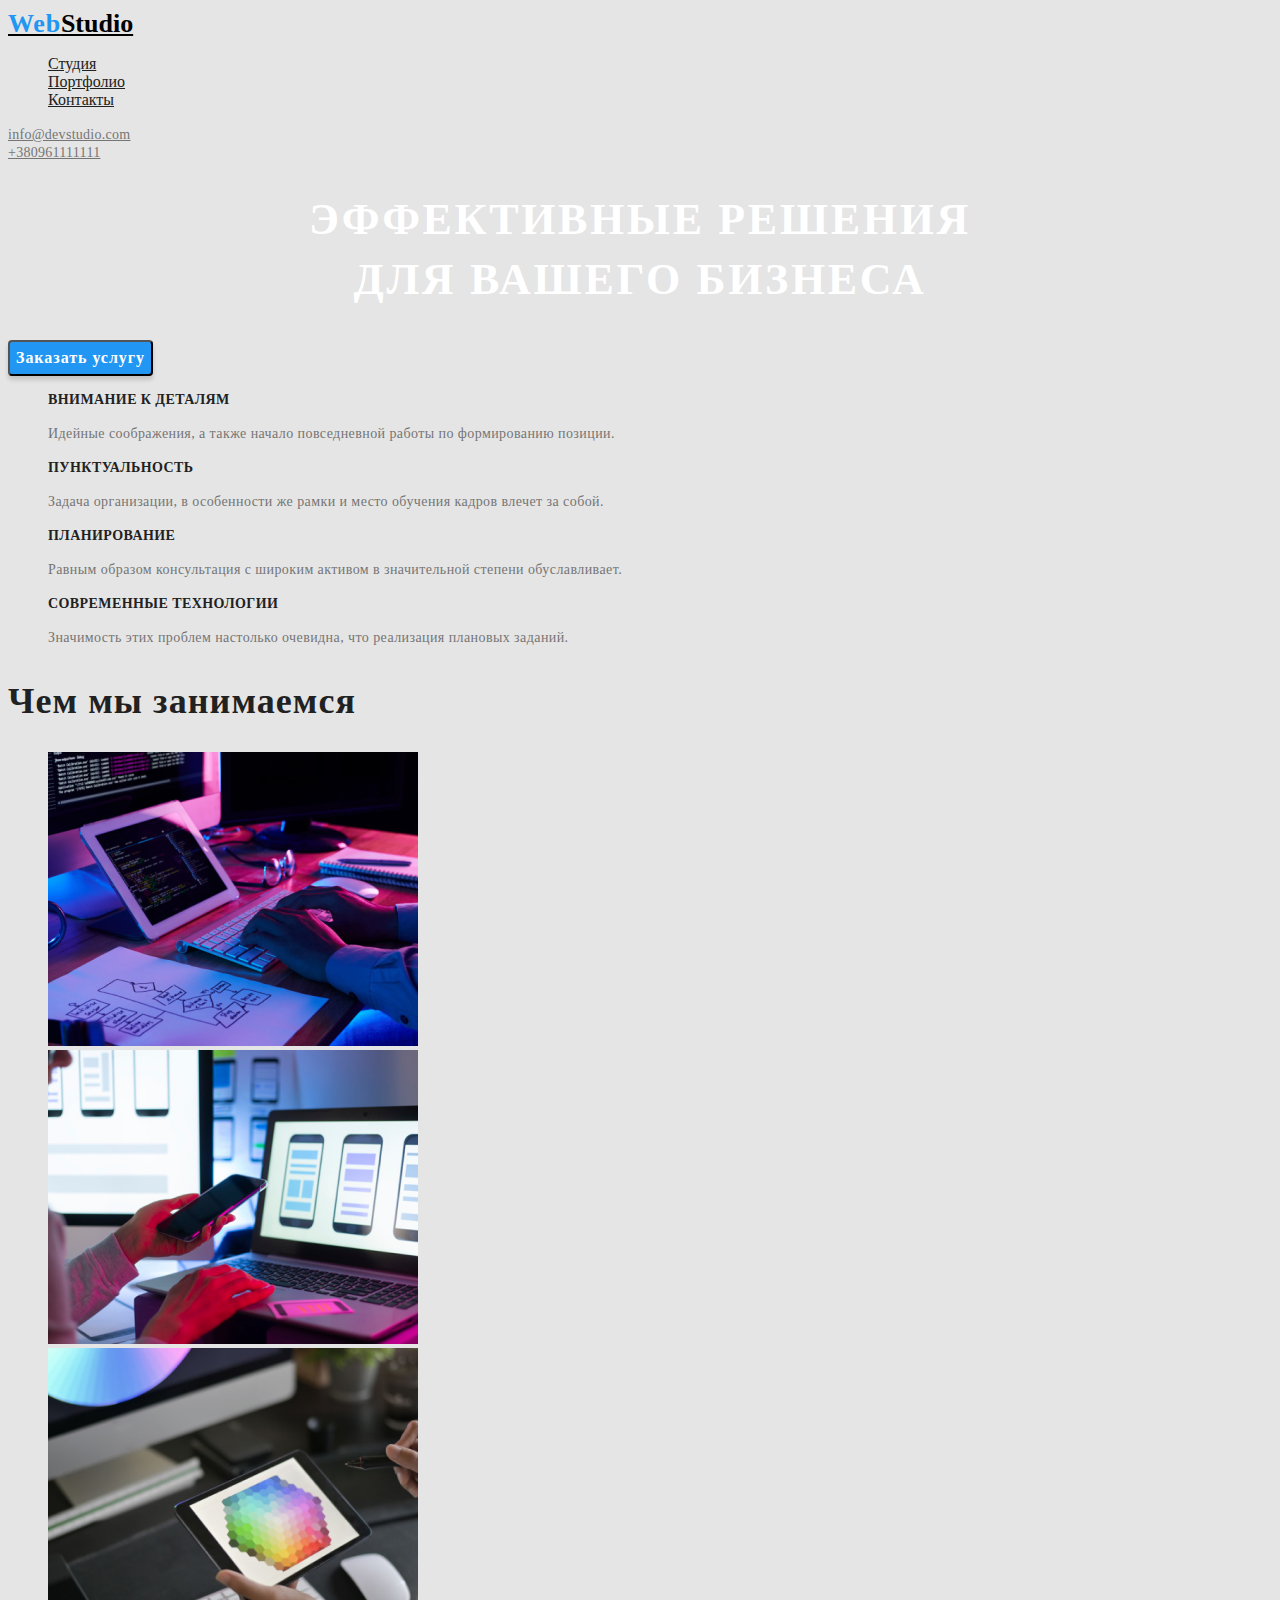
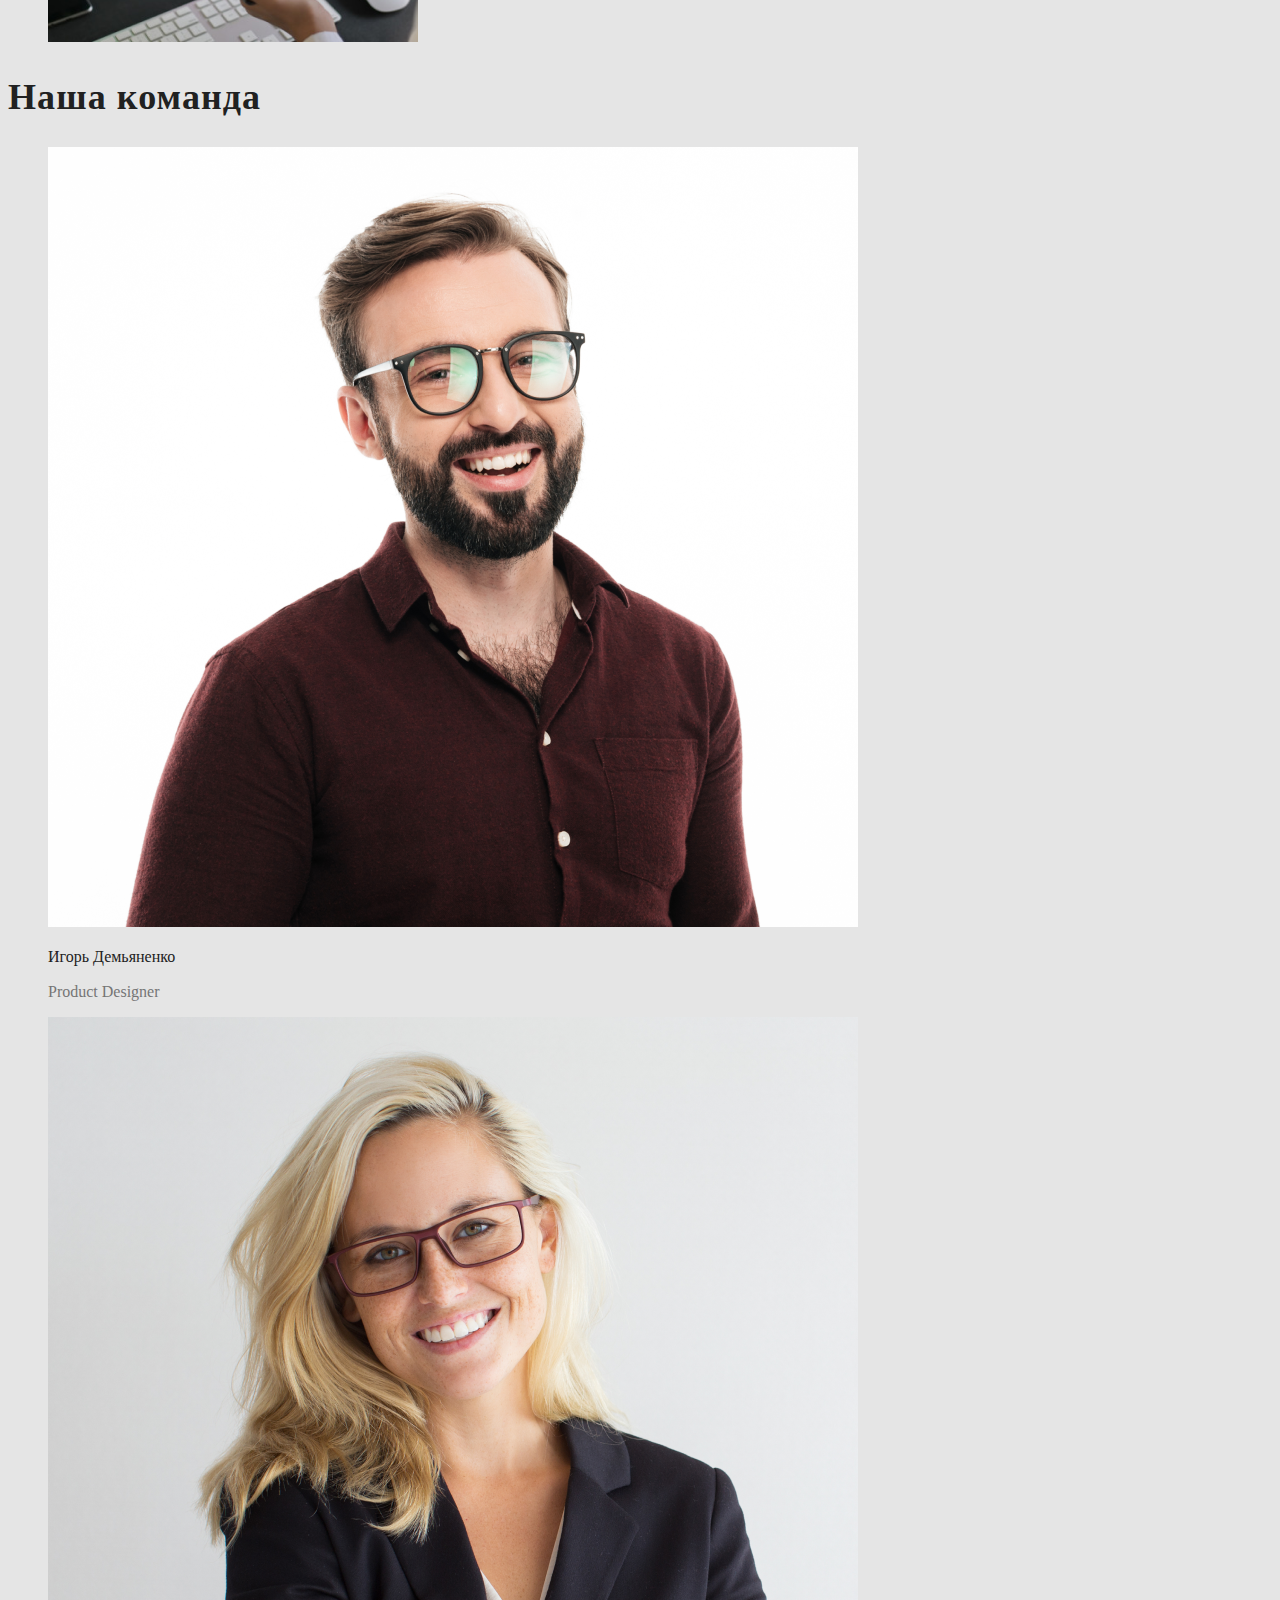
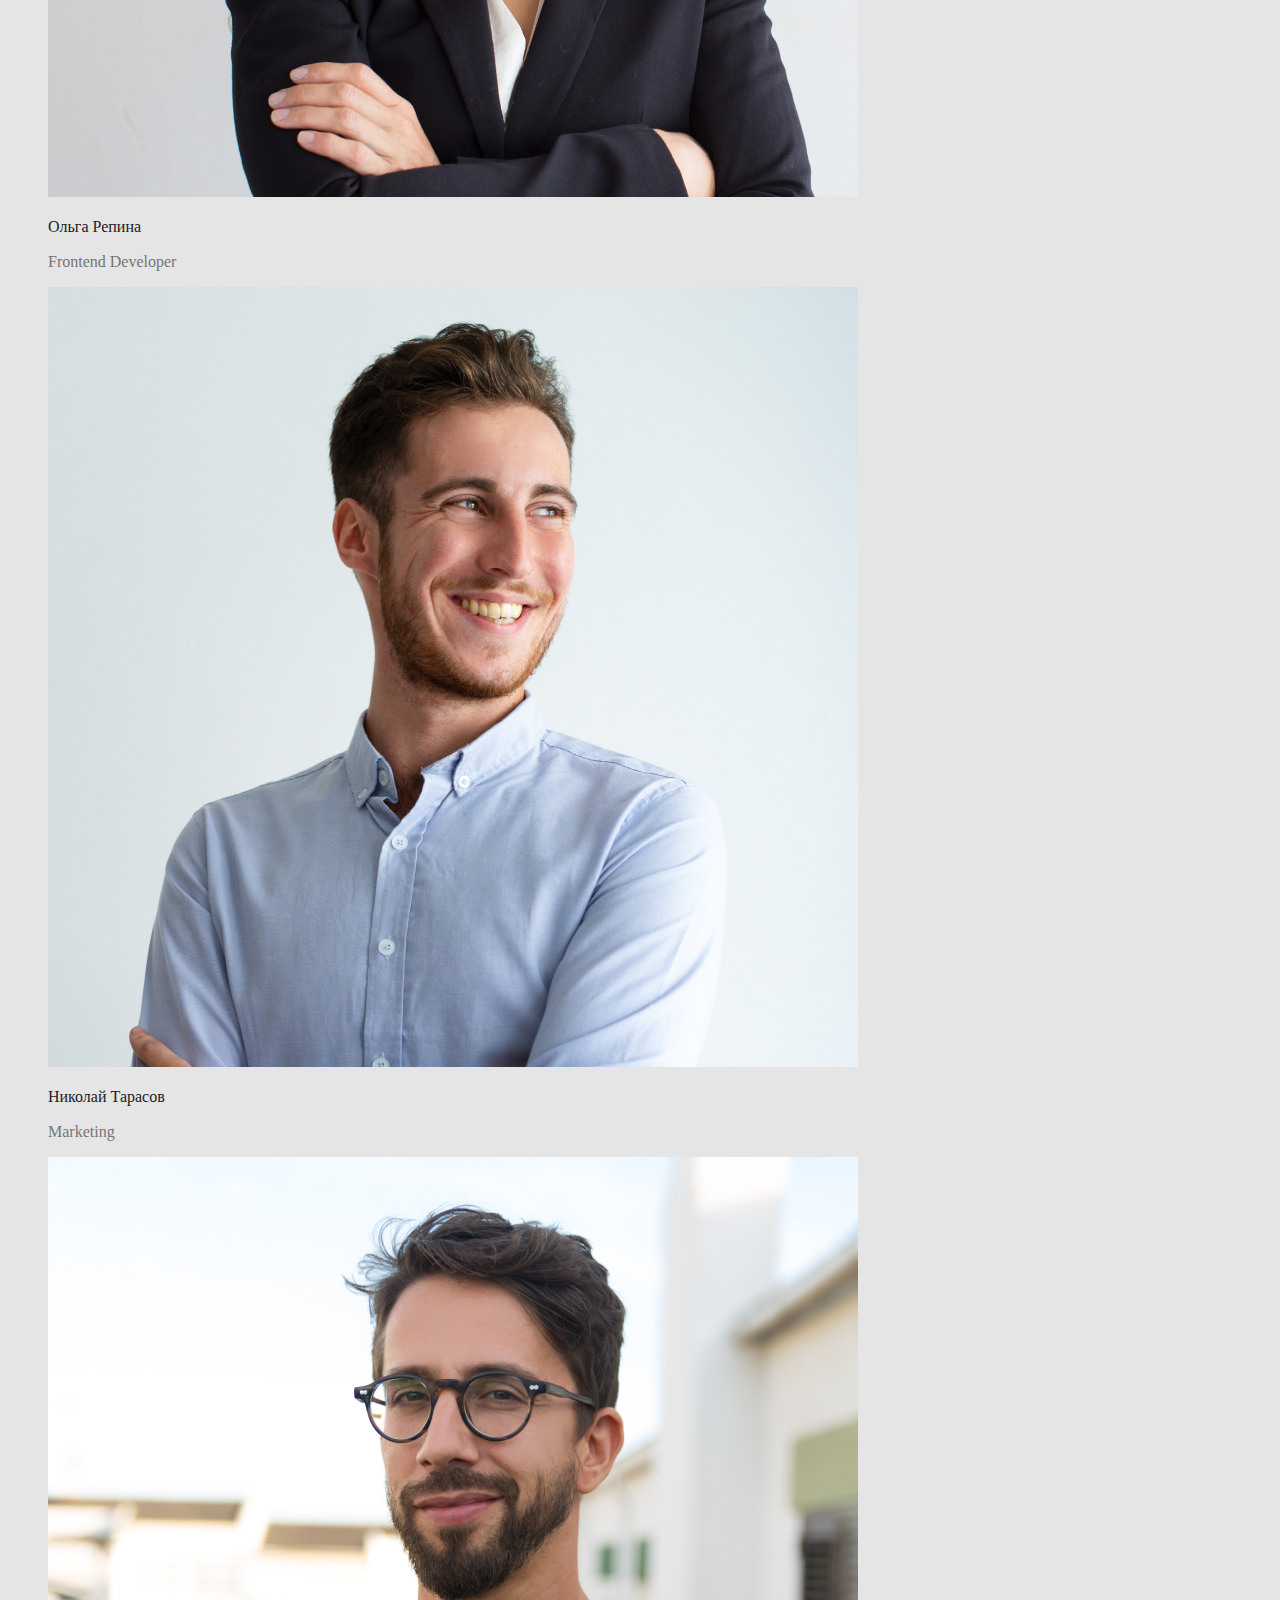
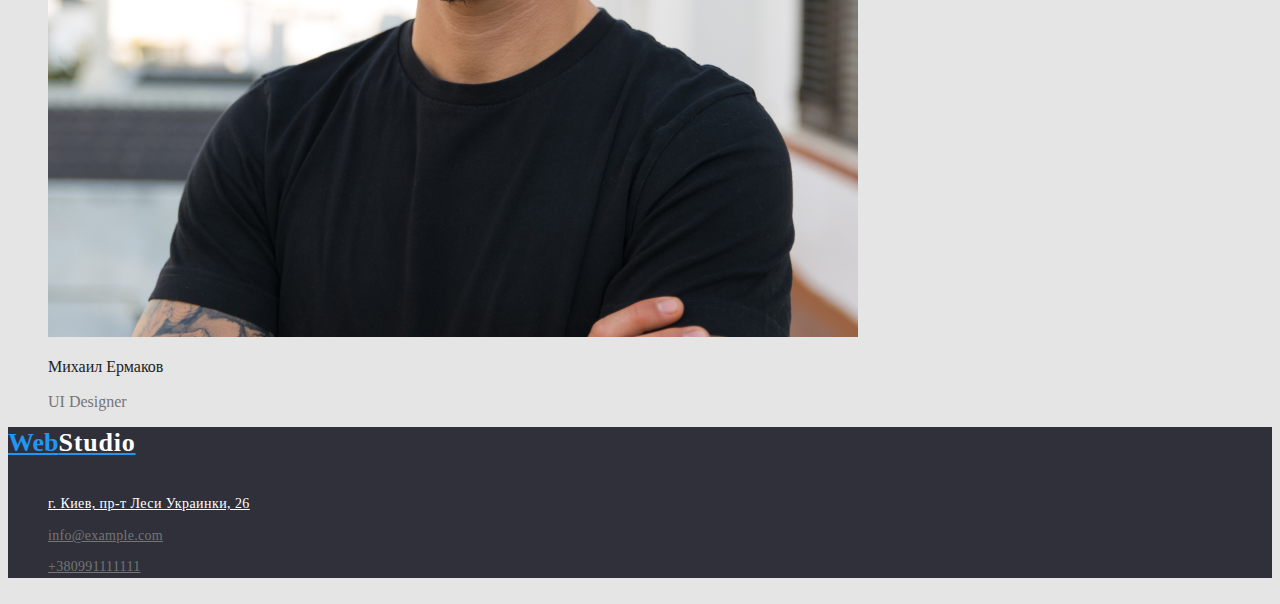
==== index.html @ f4b57fb7 "Закончил CSS index" ====
<!DOCTYPE html>
<html lang="ru">
  <head>
    <meta charset="UTF-8" />
    <meta http-equiv="X-UA-Compatible" content="IE=edge" />
    <meta name="viewport" content="width=device-width, initial-scale=1.0" />
    <title>WebStudio</title>
    <link rel="stylesheet" href="./css/styles.css" />
  </head>

  <body>
    <!--Header-->
    <header class="page-header">
      <nav class="main-nav">
        <a class="link" lang="en" href="./index.html"> <span class="color-log">Web</span>Studio</a>

        <ul class="list" lang="ru">
          <li><a class="link-item" href="">Студия</a></li>
          <li><a class="link-item" href="./portfolio.html">Портфолио</a></li>
          <li><a class="link-item" href="">Контакты</a></li>
        </ul>
      </nav>

      <!--contacts sections -->
      <div>
        <a class="contact-list" href="mailto:info@devstudio.com">info@devstudio.com</a>
      </div>
      <div>
        <a class="contact-tel" href="tel:+380961111111">+380961111111</a>
      </div>
    </header>

    <main>
      <!--section button-->
      <section class="section">
        <h1 class="section-tittle">
          Эффективные решения <br />
          для вашего бизнеса
        </h1>

        <!--button-->
        <button type="button" class="button">Заказать услугу</button>
      </section>

      <!--section description-->
      <section class="section">
        <h2 hidden>CEO</h2>
        <ul class="list">
          <li>
            <h2 class="about-tittle">Внимание к деталям</h2>
            <p class="tittle-description">
              Идейные соображения, а также начало повседневной работы по формированию позиции.
            </p>
          </li>

          <li>
            <h2 class="about-tittle">Пунктуальность</h2>
            <p class="tittle-description">
              Задача организации, в особенности же рамки и место обучения кадров влечет за собой.
            </p>
          </li>

          <li>
            <h2 class="about-tittle">Планирование</h2>
            <p class="tittle-description">
              Равным образом консультация с широким активом в значительной степени обуславливает.
            </p>
          </li>

          <li>
            <h2 class="about-tittle">Современные технологии</h2>
            <p class="tittle-description">
              Значимость этих проблем настолько очевидна, что реализация плановых заданий.
            </p>
          </li>
        </ul>
      </section>

      <!--Our work section-->
      <section>
        <h2 class="sectio-work">Чем мы занимаемся</h2>
        <ul class="list">
          <li>
            <img src="./images/photo1.png" alt="" />
          </li>
          <li>
            <img src="./images/photo2.png" alt="" />
          </li>
          <li>
            <img src="./images/photo3.png" alt="" />
          </li>
        </ul>
      </section>

      <!--section team-->
      <div>
        <section>
          <h2 class="my-team">Наша команда</h2>
          <ul class="list">
            <li>
              <img src="./images/team1.png" alt="" />
              <h3 class="team-name">Игорь Демьяненко</h3>
              <p class="team-description">Product Designer</p>
            </li>

            <li>
              <img src="./images/team2.png" alt="" />
              <h3 class="team-name">Ольга Репина</h3>
              <p class="team-description">Frontend Developer</p>
            </li>

            <li>
              <img src="./images/team3.png" alt="" />
              <h3 class="team-name">Николай Тарасов</h3>
              <p class="team-description">Marketing</p>
            </li>

            <li>
              <img src="./images/team4.png" alt="" />
              <h3 class="team-name">Михаил Ермаков</h3>
              <p class="team-description">UI Designer</p>
            </li>
          </ul>
        </section>
      </div>
    </main>
    <!--footer section-->
    <footer class="section-footer">
      <a class="link-footer" href="/index.html">Web<span class="color-footer">Studio</span></a>
      <div>
        <address>
          <ul class="list">
            <li>
              <a
                class="address"
                href="https://goo.gl/maps/Afqt2rmy2DsJCTwLA"
                target="_blank"
                rel="noopener noreferre"
                >г. Киев, пр-т Леси Украинки, 26</a
              >
            </li>
            <li>
              <a class="contact-list" href="mailto:info@devstudio.com">info@example.com</a>
            </li>
            <li>
              <a class="contact-tel" href="tel:+380961111111">+380991111111</a>
            </li>
          </ul>
        </address>
      </div>
    </footer>
  </body>
</html>
---- css/styles.css ----
body {
  background: #e5e5e5;
  color: #212121;
  font-family: Roboto;
  font-size: normal;
}

/* <!--Header--> */
.link {
  font-family: Raleway;
  font-style: normal;
  font-weight: bold;
  font-size: 26px;
  line-height: 31px;
  color: #000000;
}
.color-log {
  font-family: Raleway;
  font-style: normal;
  font-weight: bold;
  font-size: 26px;
  line-height: 31px;

  /* identical to box height */
  letter-spacing: 0.03em;

  color: #2196f3;
}

/* Все Ul */
.list {
  list-style: none;
}

/* link-item */
.link-item {
  color: #212121;
}
/* ховер для ссылок */
.link-item:hover,
.link-item:focus {
  color: #2196f3;
}
/* <!--contacts sections --> */
.contact-list {
  font-family: Roboto;
  font-style: normal;
  font-weight: 500;
  font-size: 14px;
  line-height: 16px;
  letter-spacing: 0.02em;
  color: #757575;
}
.contact-tel {
  font-family: Roboto;
  font-style: normal;
  font-weight: 500;
  font-size: 14px;
  line-height: 16px;
  letter-spacing: 0.02em;
  color: #757575;
}

/* ховер и фокус для сектора контакты */
.contact-list:hover,
.contact-list:focus {
  color: #2196f3;
}
.contact-tel:hover,
.contact-tel:focus {
  color: #2196f3;
}
/* <!--section button--> */
.section-tittle {
  font-family: Roboto;
  font-style: normal;
  font-weight: 900;
  font-size: 44px;
  line-height: 60px;
  /* or 136% */
  text-align: center;
  letter-spacing: 0.06em;
  text-transform: uppercase;
  color: #ffffff;
}
.button {
  font-family: Roboto;
  font-style: normal;
  font-weight: bold;
  font-size: 16px;
  line-height: 30px;

  /* identical to box height, or 187% */
  display: flex;
  align-items: center;
  text-align: center;
  letter-spacing: 0.06em;
  color: #ffffff;
  background: #2196f3;

  box-shadow: 0px 4px 4px rgba(0, 0, 0, 0.15);
  border-radius: 4px;
}
/* <!--section list--> */
.about-tittle {
  font-family: Roboto;
  font-style: normal;
  font-weight: bold;
  font-size: 14px;
  line-height: 16px;
  letter-spacing: 0.03em;
  text-transform: uppercase;
  color: #212121;
}
.tittle-description {
  font-family: Roboto;
  font-style: normal;
  font-weight: normal;
  font-size: 14px;
  line-height: 24px;
  /* or 171% */
  letter-spacing: 0.03em;
  color: #757575;
}
/* <!--Our work section--> */
.sectio-work {
  font-style: normal;
  font-weight: bold;
  font-size: 36px;
  line-height: 42px;

  letter-spacing: 0.03em;

  color: #212121;
}
/* <!--section team--> */
.my-team {
  font-style: normal;
  font-weight: bold;
  font-size: 36px;
  line-height: 42px;

  letter-spacing: 0.03em;

  color: #212121;
}
.team-name {
  font-style: normal;
  font-weight: 500;
  font-size: 16px;
  line-height: 19px;
  color: #212121;
}
.team-description {
  font-style: normal;
  font-weight: normal;
  font-size: 16px;
  line-height: 19px;
  color: #757575;
}
/* <!--footer section--> */
.section-footer {
  font-family: Raleway;
  font-style: normal;
  font-weight: bold;
  font-size: 26px;
  line-height: 31px;
  background: #2f303a;
}
.color-footer {
  ont-family: Raleway;
  font-style: normal;
  font-weight: bold;
  font-size: 26px;
  line-height: 31px;

  /* identical to box height */
  letter-spacing: 0.03em;
  color: #ffffff;
}
.link-footer {
  color: #2196f3;
}
/* address */
.address {
  font-family: Roboto;
  font-style: normal;
  font-weight: normal;
  font-size: 14px;
  line-height: 24px;
  letter-spacing: 0.03em;
  color: #ffffff;
}
.address:hover,
.address:focus {
  color: #2196f3;
}
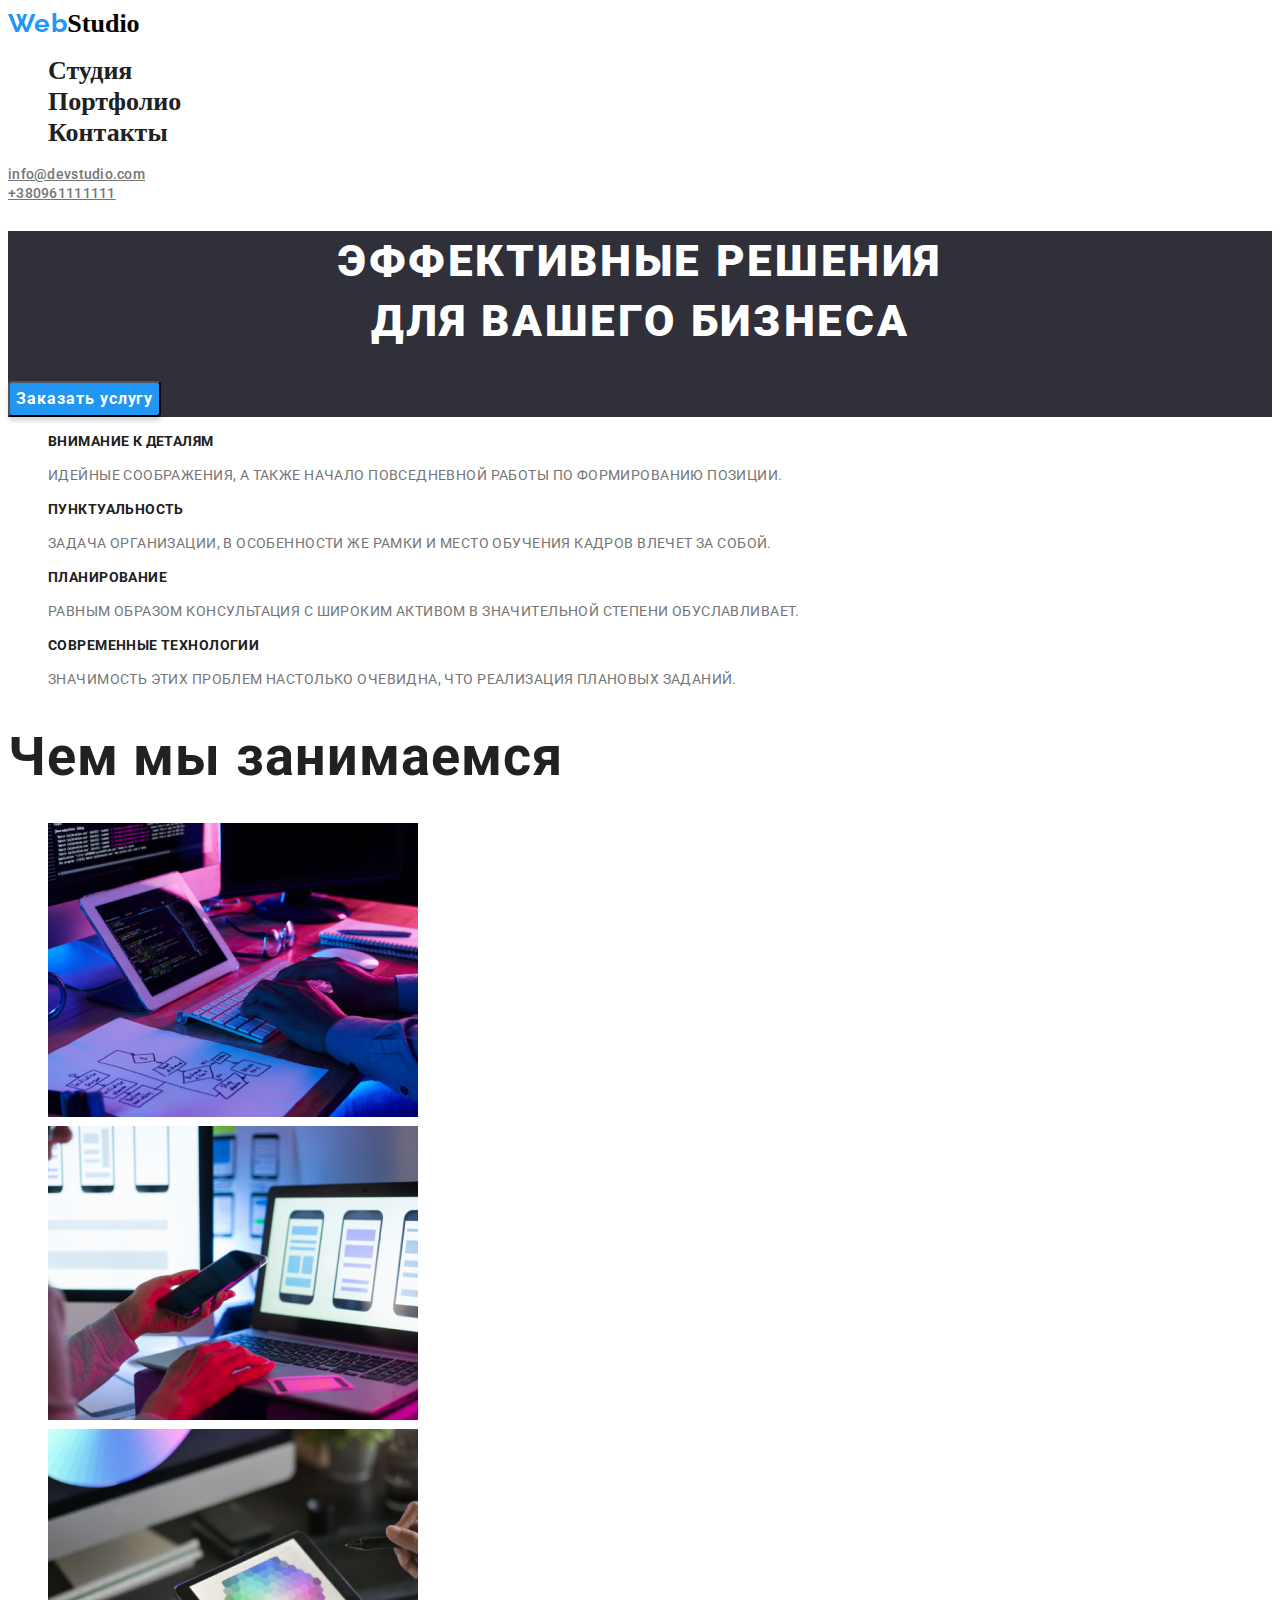
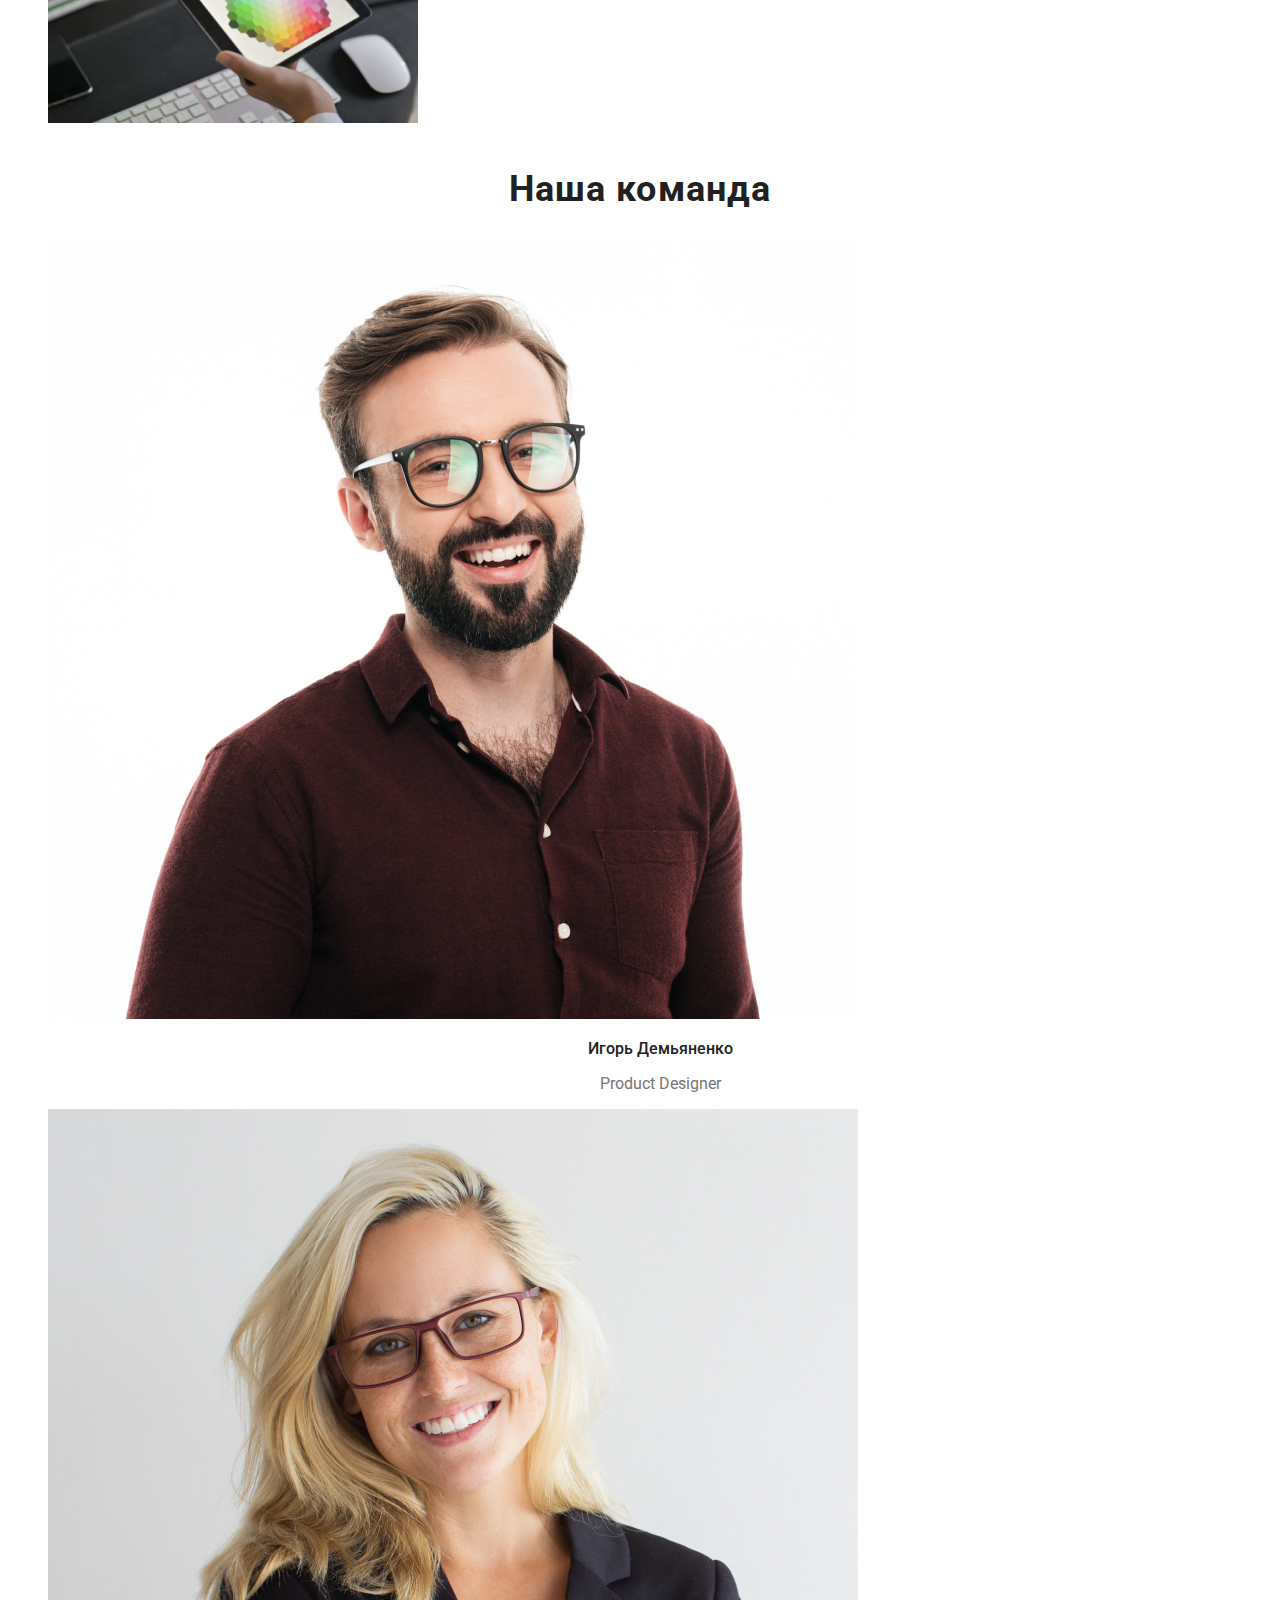
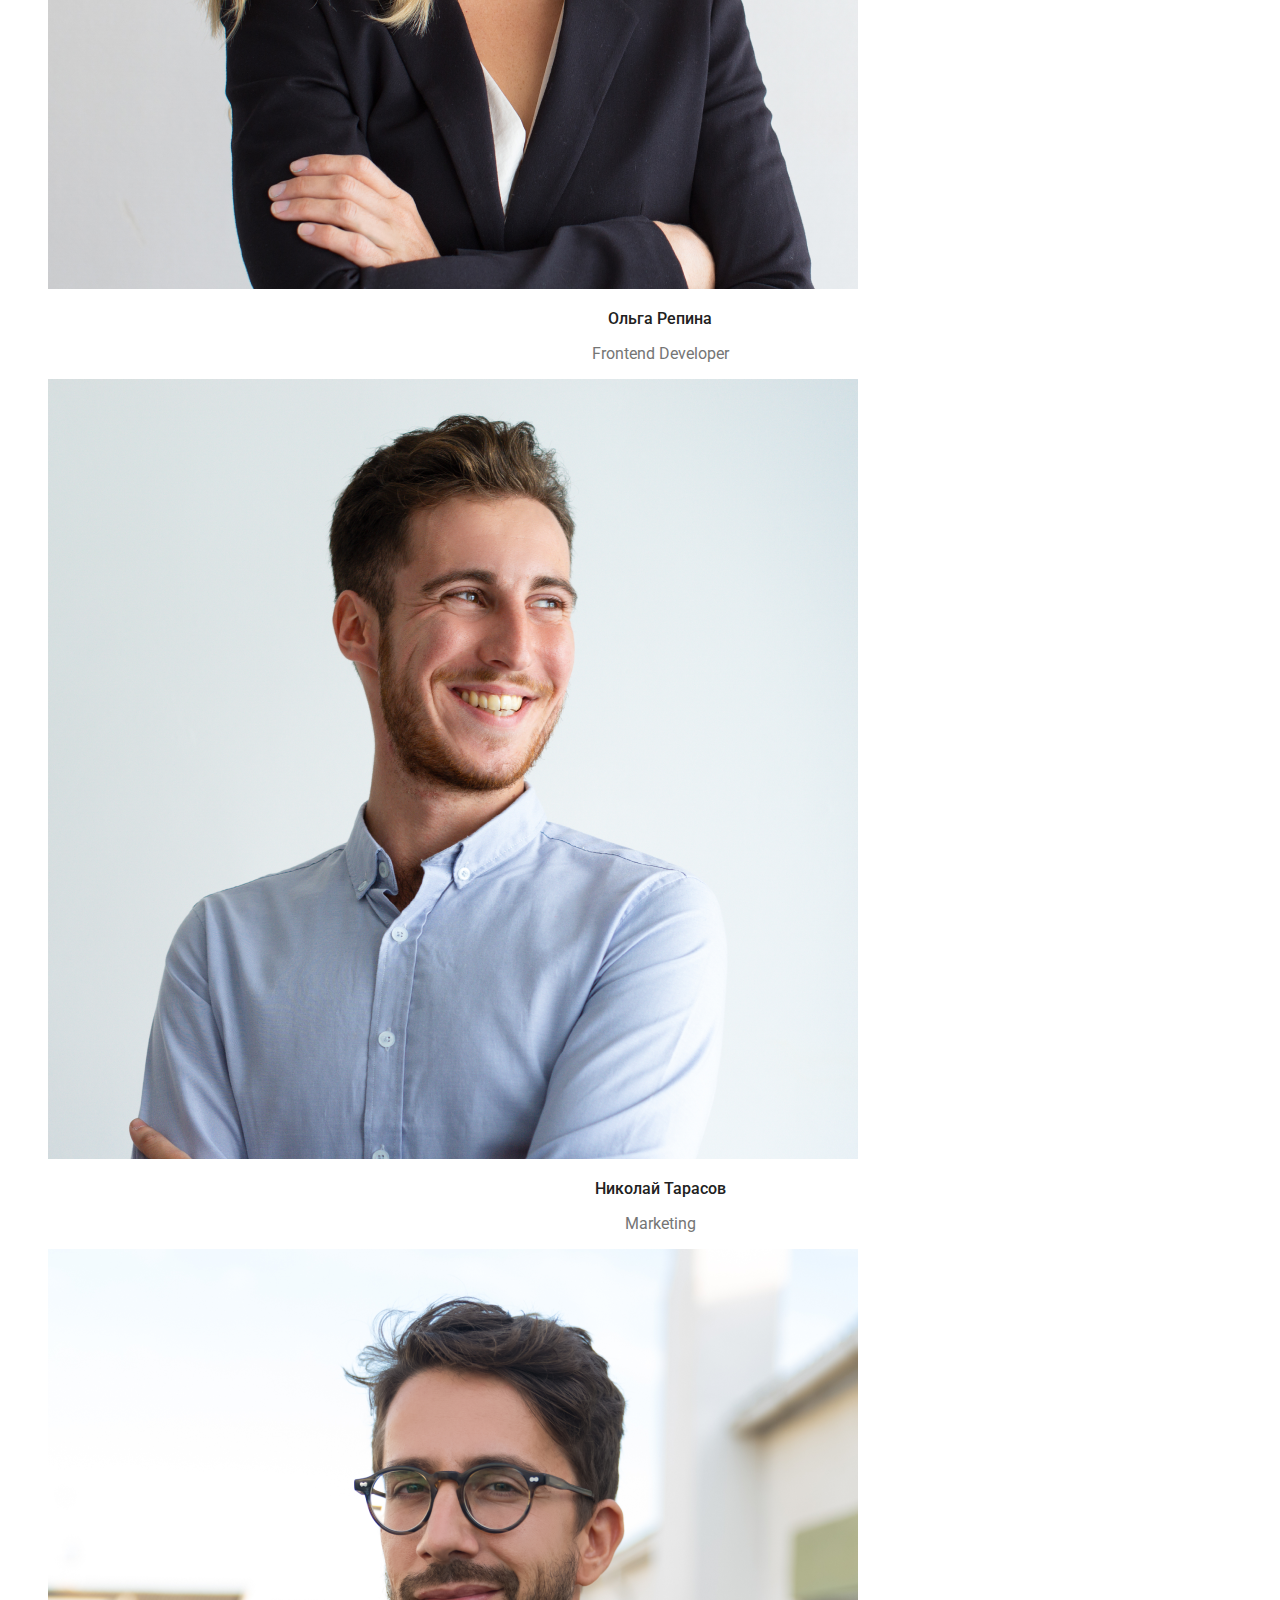
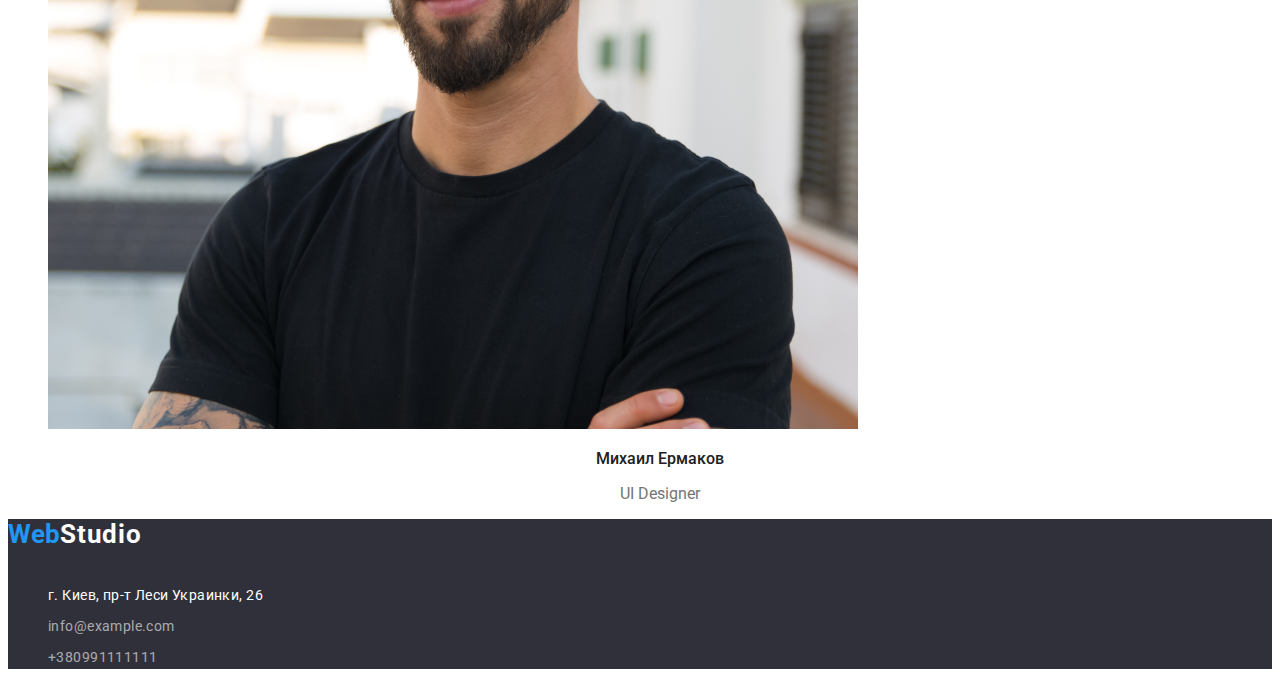
==== commit 06f44470: "переделал css index" ====
--- a/index.html
+++ b/index.html
@@ -5,35 +5,47 @@
     <meta http-equiv="X-UA-Compatible" content="IE=edge" />
     <meta name="viewport" content="width=device-width, initial-scale=1.0" />
     <title>WebStudio</title>
+    <link rel="preconnect" href="https://fonts.googleapis.com" />
+    <link rel="preconnect" href="https://fonts.gstatic.com" crossorigin />
+    <link
+      href="https://fonts.googleapis.com/css2?family=Raleway:wght@700&family=Roboto:wght@400;500;700;900&display=swap"
+      rel="stylesheet"
+    />
+
     <link rel="stylesheet" href="./css/styles.css" />
   </head>
 
   <body>
     <!--Header-->
-    <header class="page-header">
-      <nav class="main-nav">
-        <a class="link" lang="en" href="./index.html"> <span class="color-log">Web</span>Studio</a>
+    <header class="header">
+      <nav class="header-nav">
+        <a class="htader-logo link" lang="en" href="./index.html">
+          <span class="color-log">Web</span>Studio</a
+        >
 
-        <ul class="list" lang="ru">
-          <li><a class="link-item" href="">Студия</a></li>
-          <li><a class="link-item" href="./portfolio.html">Портфолио</a></li>
-          <li><a class="link-item" href="">Контакты</a></li>
+        <ul class="list header-list" lang="ru">
+          <li class="header-item">
+            <a class="link header-link" href="">Студия</a>
+          </li>
+          <li class="header-item">
+            <a class="link header-link" href="./portfolio.html">Портфолио</a>
+          </li>
+          <li class="header-item">
+            <a class="link header-link" href="">Контакты</a>
+          </li>
         </ul>
       </nav>
 
       <!--contacts sections -->
       <div>
-        <a class="contact-list" href="mailto:info@devstudio.com">info@devstudio.com</a>
+        <a class="header-mail" href="mailto:info@devstudio.com">info@devstudio.com</a>
       </div>
       <div>
-        <a class="contact-tel" href="tel:+380961111111">+380961111111</a>
+        <a class="header-tel" href="tel:+380961111111">+380961111111</a>
       </div>
-    </header>
-
-    <main>
       <!--section button-->
-      <section class="section">
-        <h1 class="section-tittle">
+      <section class="section-banner">
+        <h1 class="section-title">
           Эффективные решения <br />
           для вашего бизнеса
         </h1>
@@ -41,35 +53,38 @@
         <!--button-->
         <button type="button" class="button">Заказать услугу</button>
       </section>
+    </header>
 
-      <!--section description-->
-      <section class="section">
+    <!--section description-->
+    <main>
+      <section class="hero">
         <h2 hidden>CEO</h2>
-        <ul class="list">
-          <li>
-            <h2 class="about-tittle">Внимание к деталям</h2>
-            <p class="tittle-description">
+
+        <ul class="list hero-list">
+          <li class="hero-item">
+            <h2 class="hero-title">Внимание к деталям</h2>
+            <p class="hero-after-title">
               Идейные соображения, а также начало повседневной работы по формированию позиции.
             </p>
           </li>
 
-          <li>
-            <h2 class="about-tittle">Пунктуальность</h2>
-            <p class="tittle-description">
+          <li class="hero-item">
+            <h2 class="hero-title">Пунктуальность</h2>
+            <p class="hero-after-title">
               Задача организации, в особенности же рамки и место обучения кадров влечет за собой.
             </p>
           </li>
 
-          <li>
-            <h2 class="about-tittle">Планирование</h2>
-            <p class="tittle-description">
+          <li class="hero-item">
+            <h2 class="hero-title">Планирование</h2>
+            <p class="hero-after-title">
               Равным образом консультация с широким активом в значительной степени обуславливает.
             </p>
           </li>
 
-          <li>
-            <h2 class="about-tittle">Современные технологии</h2>
-            <p class="tittle-description">
+          <li class="hero-item">
+            <h2 class="hero-title">Современные технологии</h2>
+            <p class="hero-after-title">
               Значимость этих проблем настолько очевидна, что реализация плановых заданий.
             </p>
           </li>
@@ -77,8 +92,8 @@
       </section>
 
       <!--Our work section-->
-      <section>
-        <h2 class="sectio-work">Чем мы занимаемся</h2>
+      <section class="section-work">
+        <h2 class="work-title">Чем мы занимаемся</h2>
         <ul class="list">
           <li>
             <img src="./images/photo1.png" alt="" />
@@ -95,29 +110,29 @@
       <!--section team-->
       <div>
         <section>
-          <h2 class="my-team">Наша команда</h2>
+          <h2 class="team-title">Наша команда</h2>
           <ul class="list">
             <li>
               <img src="./images/team1.png" alt="" />
-              <h3 class="team-name">Игорь Демьяненко</h3>
+              <h3 class="team-name-title">Игорь Демьяненко</h3>
               <p class="team-description">Product Designer</p>
             </li>
 
             <li>
               <img src="./images/team2.png" alt="" />
-              <h3 class="team-name">Ольга Репина</h3>
+              <h3 class="team-name-title">Ольга Репина</h3>
               <p class="team-description">Frontend Developer</p>
             </li>
 
             <li>
               <img src="./images/team3.png" alt="" />
-              <h3 class="team-name">Николай Тарасов</h3>
+              <h3 class="team-name-title">Николай Тарасов</h3>
               <p class="team-description">Marketing</p>
             </li>
 
             <li>
               <img src="./images/team4.png" alt="" />
-              <h3 class="team-name">Михаил Ермаков</h3>
+              <h3 class="team-name-title">Михаил Ермаков</h3>
               <p class="team-description">UI Designer</p>
             </li>
           </ul>
@@ -140,7 +155,7 @@
               >
             </li>
             <li>
-              <a class="contact-list" href="mailto:info@devstudio.com">info@example.com</a>
+              <a class="contact-mail" href="mailto:info@devstudio.com">info@example.com</a>
             </li>
             <li>
               <a class="contact-tel" href="tel:+380961111111">+380991111111</a>
--- a/css/styles.css
+++ b/css/styles.css
@@ -1,18 +1,19 @@
 body {
-  background: #e5e5e5;
-  color: #212121;
-  font-family: Roboto;
+  background: #ffffff;
+  color: #212121;
+  font-family: Roboto, sans-serif;
   font-size: normal;
 }
 
 /* <!--Header--> */
 .link {
-  font-family: Raleway;
+  font-family: Ralewayo;
   font-style: normal;
   font-weight: bold;
   font-size: 26px;
   line-height: 31px;
   color: #000000;
+  text-decoration: none;
 }
 .color-log {
   font-family: Raleway;
@@ -20,29 +21,28 @@
   font-weight: bold;
   font-size: 26px;
   line-height: 31px;
-
-  /* identical to box height */
-  letter-spacing: 0.03em;
-
-  color: #2196f3;
-}
-
-/* Все Ul */
+  letter-spacing: 0.03em;
+
+  color: #2196f3;
+}
+
+/* Весь тег Ul без точек */
 .list {
   list-style: none;
 }
 
-/* link-item */
-.link-item {
+/* header-link */
+.header-link {
   color: #212121;
 }
 /* ховер для ссылок */
-.link-item:hover,
-.link-item:focus {
-  color: #2196f3;
-}
+.header-link:hover,
+.header-link:focus {
+  color: #2196f3;
+}
+
 /* <!--contacts sections --> */
-.contact-list {
+.header-mail {
   font-family: Roboto;
   font-style: normal;
   font-weight: 500;
@@ -51,7 +51,7 @@
   letter-spacing: 0.02em;
   color: #757575;
 }
-.contact-tel {
+.header-tel {
   font-family: Roboto;
   font-style: normal;
   font-weight: 500;
@@ -62,17 +62,21 @@
 }
 
 /* ховер и фокус для сектора контакты */
-.contact-list:hover,
-.contact-list:focus {
-  color: #2196f3;
-}
-.contact-tel:hover,
-.contact-tel:focus {
-  color: #2196f3;
-}
+.header-mail:hover,
+.header-mail:focus {
+  color: #2196f3;
+}
+.header-tel:hover,
+.header-tel:focus {
+  color: #2196f3;
+}
+
 /* <!--section button--> */
-.section-tittle {
-  font-family: Roboto;
+.section-banner {
+  background: #2f303a;
+}
+
+.section-title {
   font-style: normal;
   font-weight: 900;
   font-size: 44px;
@@ -102,28 +106,40 @@
   border-radius: 4px;
 }
 /* <!--section list--> */
-.about-tittle {
-  font-family: Roboto;
-  font-style: normal;
-  font-weight: bold;
-  font-size: 14px;
-  line-height: 16px;
+.hero-title {
+  font-style: normal;
+  font-weight: bold;
+  font-size: 14px;
+  line-height: 16px;
+
   letter-spacing: 0.03em;
   text-transform: uppercase;
-  color: #212121;
-}
-.tittle-description {
-  font-family: Roboto;
+
+  color: #212121;
+}
+.hero-item {
+  font-style: normal;
+  font-weight: bold;
+  font-size: 14px;
+  line-height: 16px;
+  /* identical to box height */
+  letter-spacing: 0.03em;
+  text-transform: uppercase;
+  color: #212121;
+}
+.hero-after-title {
   font-style: normal;
   font-weight: normal;
   font-size: 14px;
   line-height: 24px;
+
   /* or 171% */
   letter-spacing: 0.03em;
+
   color: #757575;
 }
 /* <!--Our work section--> */
-.sectio-work {
+.section-work {
   font-style: normal;
   font-weight: bold;
   font-size: 36px;
@@ -134,21 +150,22 @@
   color: #212121;
 }
 /* <!--section team--> */
-.my-team {
+.team-title {
   font-style: normal;
   font-weight: bold;
   font-size: 36px;
   line-height: 42px;
-
-  letter-spacing: 0.03em;
-
-  color: #212121;
-}
-.team-name {
+  text-align: center;
+  letter-spacing: 0.03em;
+
+  color: #212121;
+}
+.team-name-title {
   font-style: normal;
   font-weight: 500;
   font-size: 16px;
   line-height: 19px;
+  text-align: center;
   color: #212121;
 }
 .team-description {
@@ -156,11 +173,11 @@
   font-weight: normal;
   font-size: 16px;
   line-height: 19px;
+  text-align: center;
   color: #757575;
 }
 /* <!--footer section--> */
 .section-footer {
-  font-family: Raleway;
   font-style: normal;
   font-weight: bold;
   font-size: 26px;
@@ -168,7 +185,6 @@
   background: #2f303a;
 }
 .color-footer {
-  ont-family: Raleway;
   font-style: normal;
   font-weight: bold;
   font-size: 26px;
@@ -180,18 +196,36 @@
 }
 .link-footer {
   color: #2196f3;
+  text-decoration: none;
 }
 /* address */
 .address {
-  font-family: Roboto;
   font-style: normal;
   font-weight: normal;
   font-size: 14px;
   line-height: 24px;
   letter-spacing: 0.03em;
   color: #ffffff;
+  text-decoration: none;
 }
 .address:hover,
 .address:focus {
   color: #2196f3;
 }
+.contact-tel,
+.contact-mail {
+  font-style: normal;
+  font-weight: normal;
+  font-size: 14px;
+  line-height: 24px;
+  /* or 171% */
+  letter-spacing: 0.03em;
+  color: rgba(255, 255, 255, 0.6);
+  text-decoration: none;
+}
+.contact-tel:hover,
+.contact-tel:focus,
+.contact-mail:hover,
+.contact-mail:focus {
+  color: #2196f3;
+}
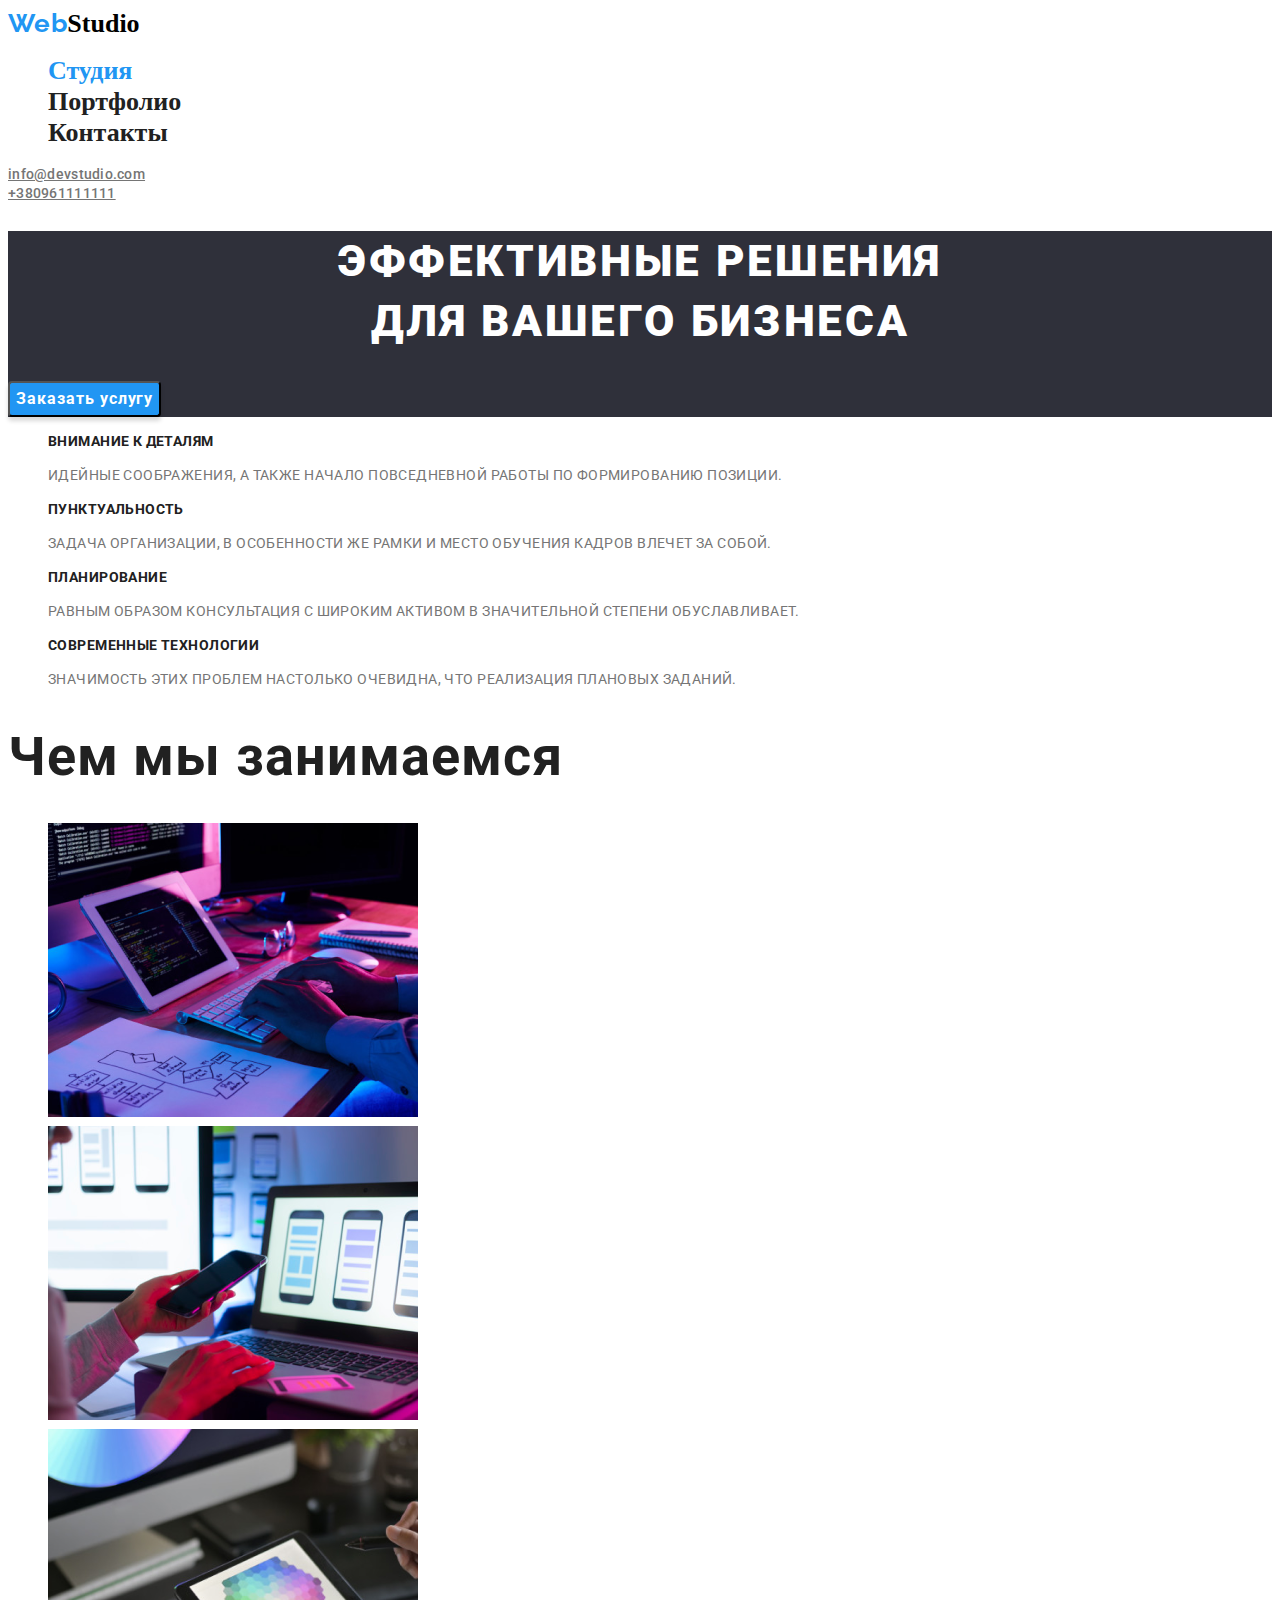
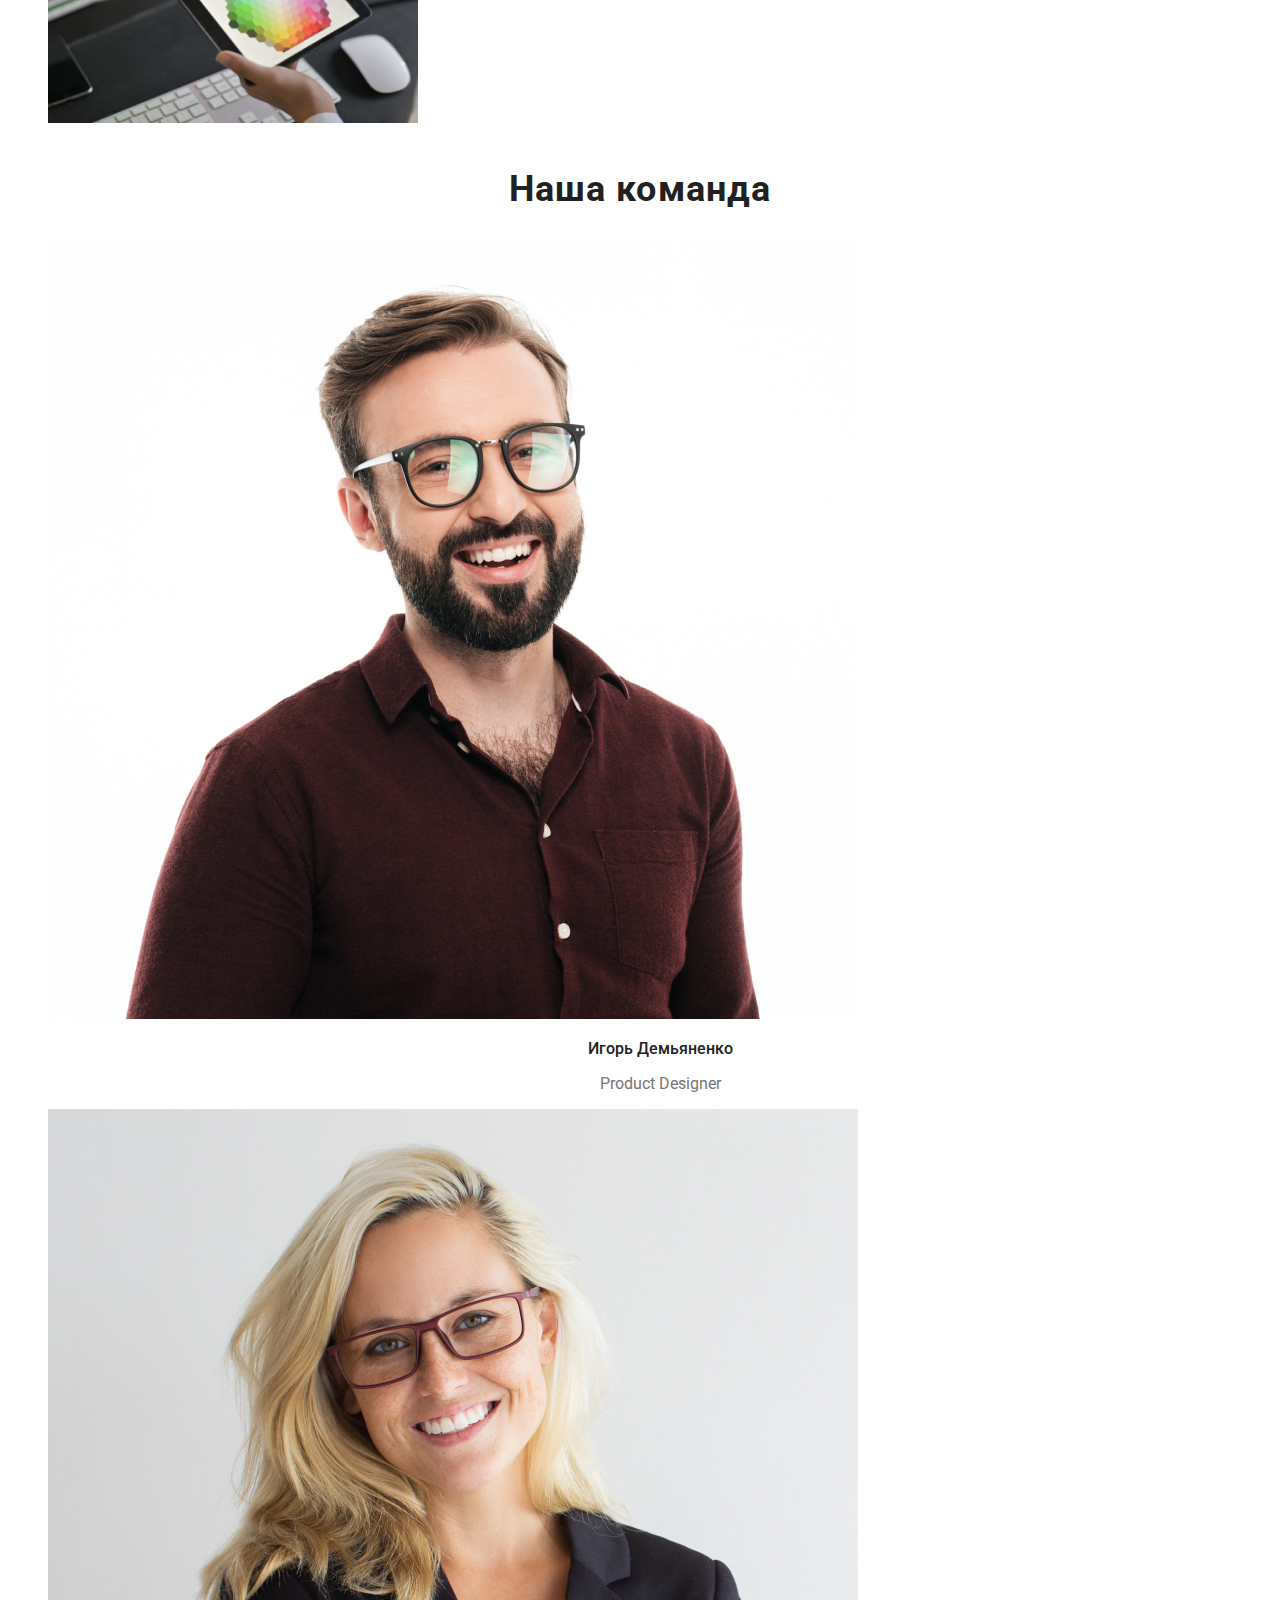
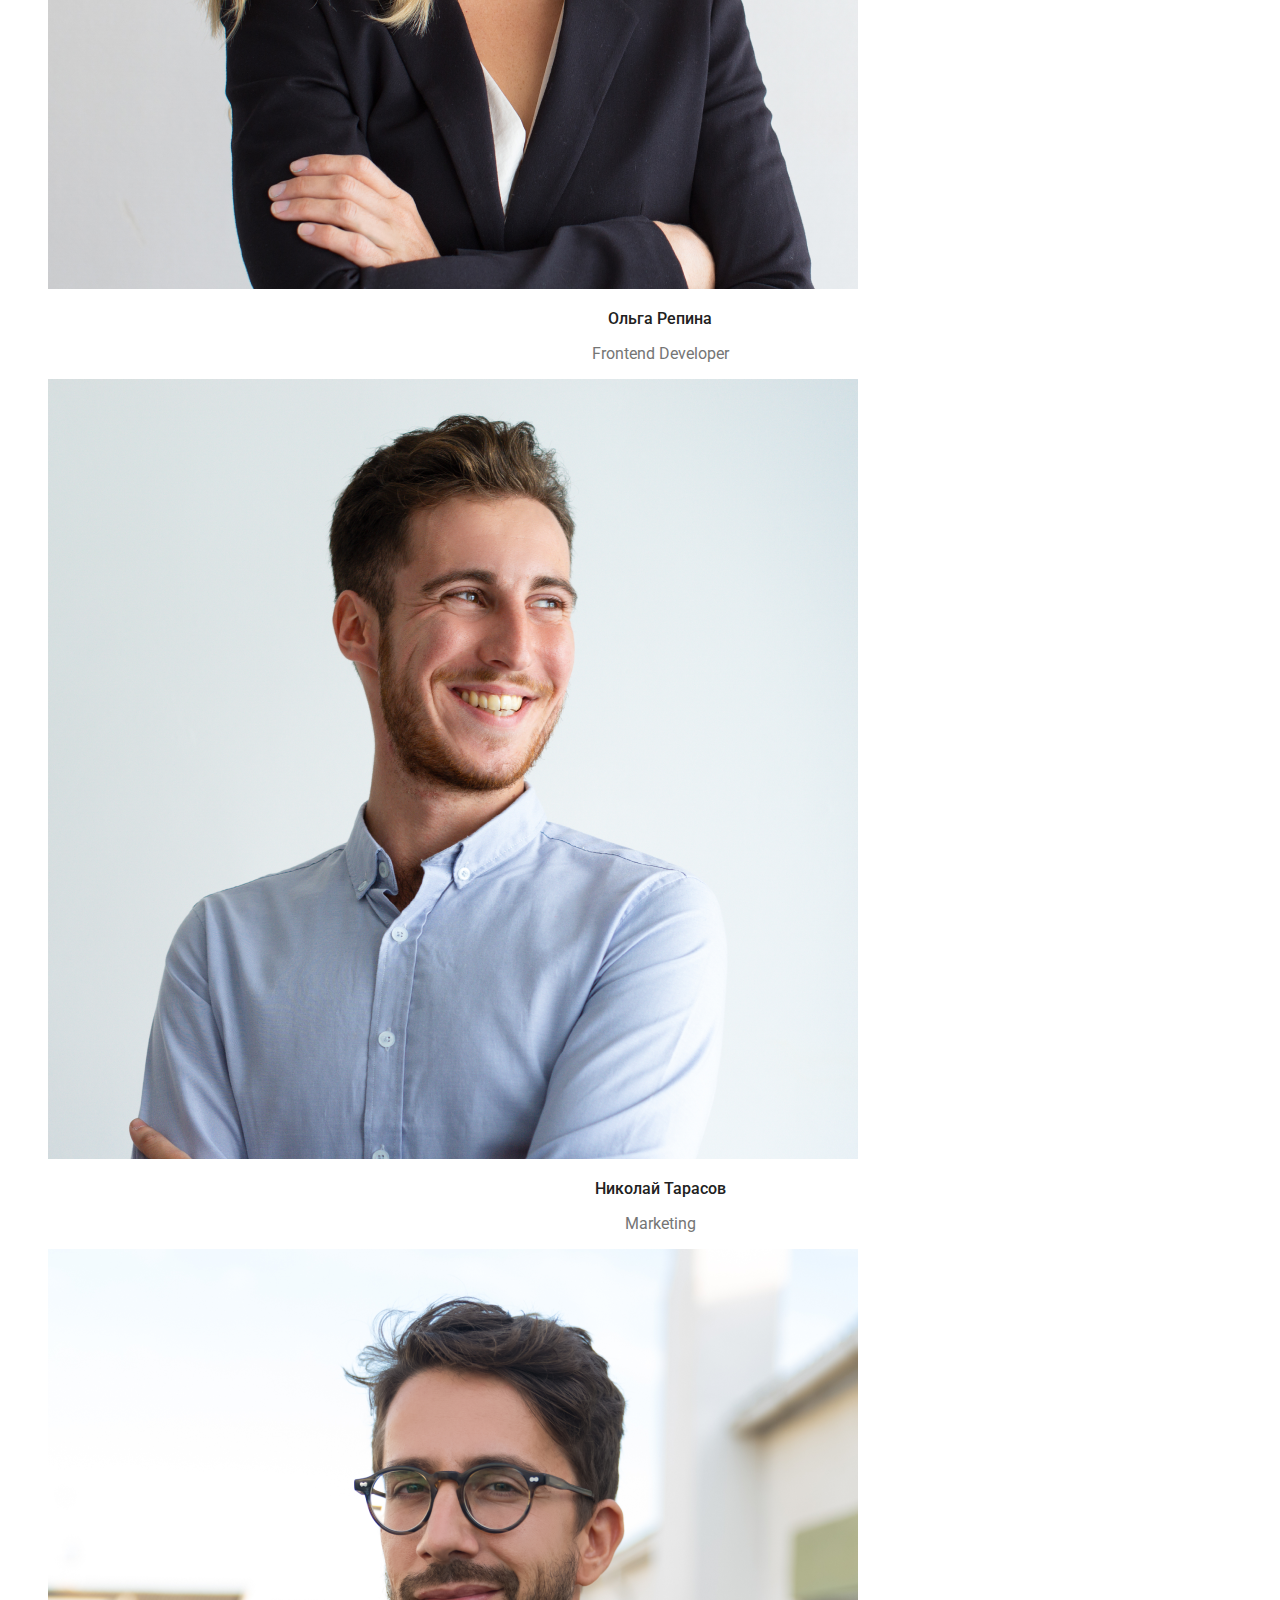
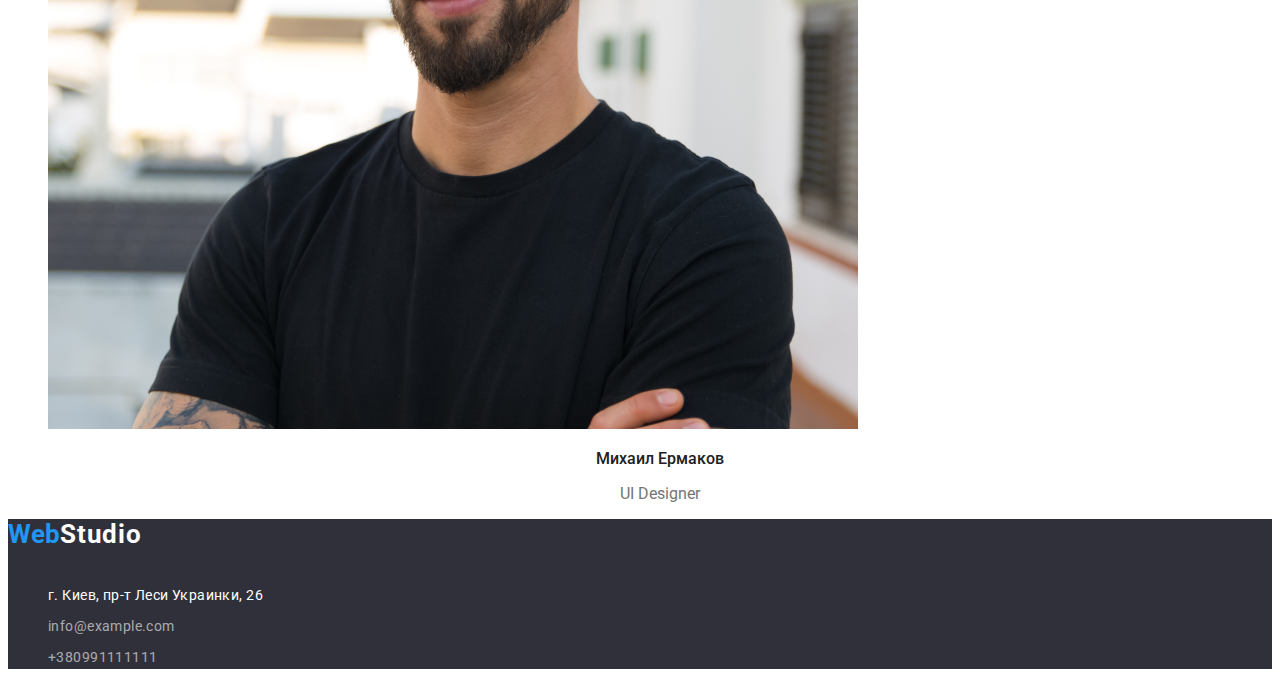
==== commit 6cf811de: "Закончил css Portfolio" ====
--- a/index.html
+++ b/index.html
@@ -19,13 +19,13 @@
     <!--Header-->
     <header class="header">
       <nav class="header-nav">
-        <a class="htader-logo link" lang="en" href="./index.html">
+        <a class="header-logo link" lang="en" href="./index.html">
           <span class="color-log">Web</span>Studio</a
         >
 
         <ul class="list header-list" lang="ru">
           <li class="header-item">
-            <a class="link header-link" href="">Студия</a>
+            <a class="link header-link active-page" href="">Студия</a>
           </li>
           <li class="header-item">
             <a class="link header-link" href="./portfolio.html">Портфолио</a>
--- a/css/styles.css
+++ b/css/styles.css
@@ -229,3 +229,26 @@
 .contact-mail:focus {
   color: #2196f3;
 }
+.btn-blu {
+  background: #2196f3;
+  color: #ffffff;
+}
+.filter-button {
+  font-style: normal;
+  font-weight: 500;
+  font-size: 16px;
+  line-height: 26px;
+  /* identical to box height, or 162% */
+  text-align: center;
+  letter-spacing: 0.03em;
+  color: color: #FFFFFF;
+  
+}
+.filter-button:hover,
+.filter-button:focus {
+  background: #2196f3;
+  color: #ffffff;
+}
+.active-page {
+  color: #2196f3;
+}
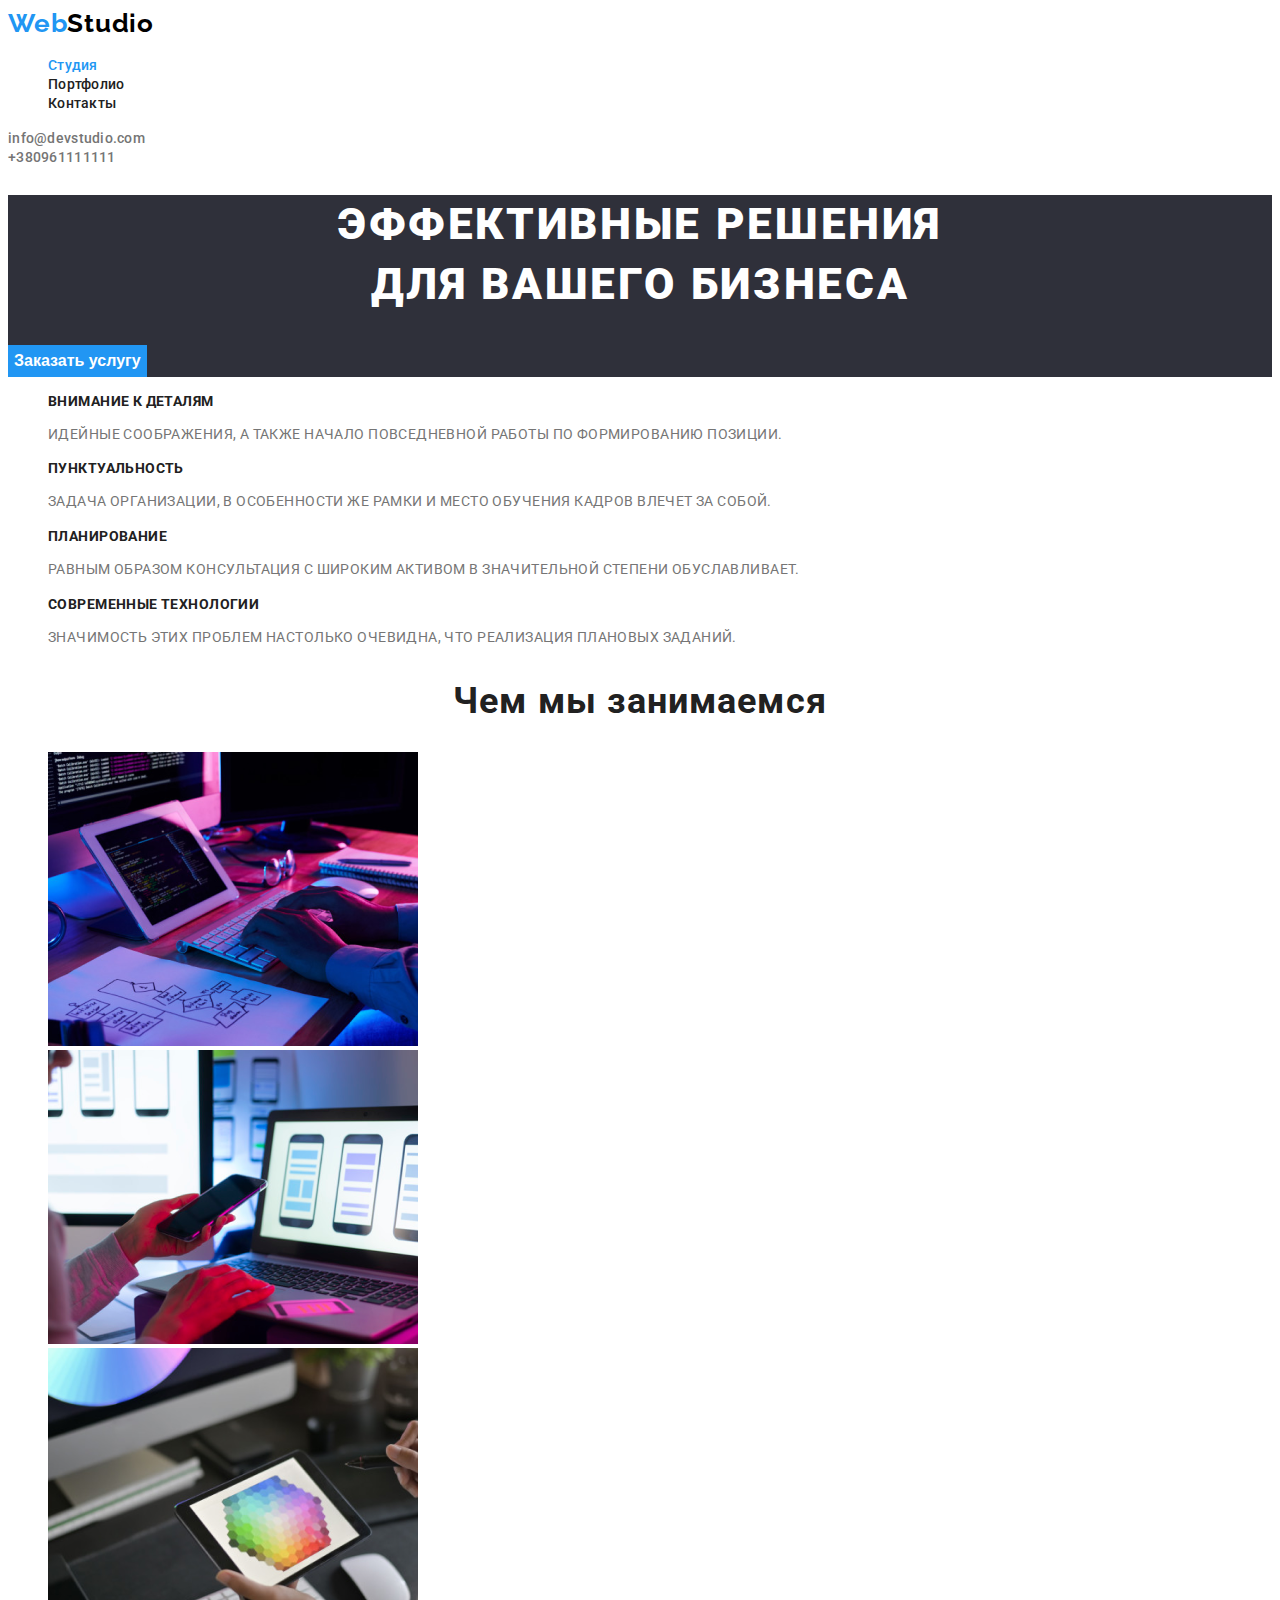
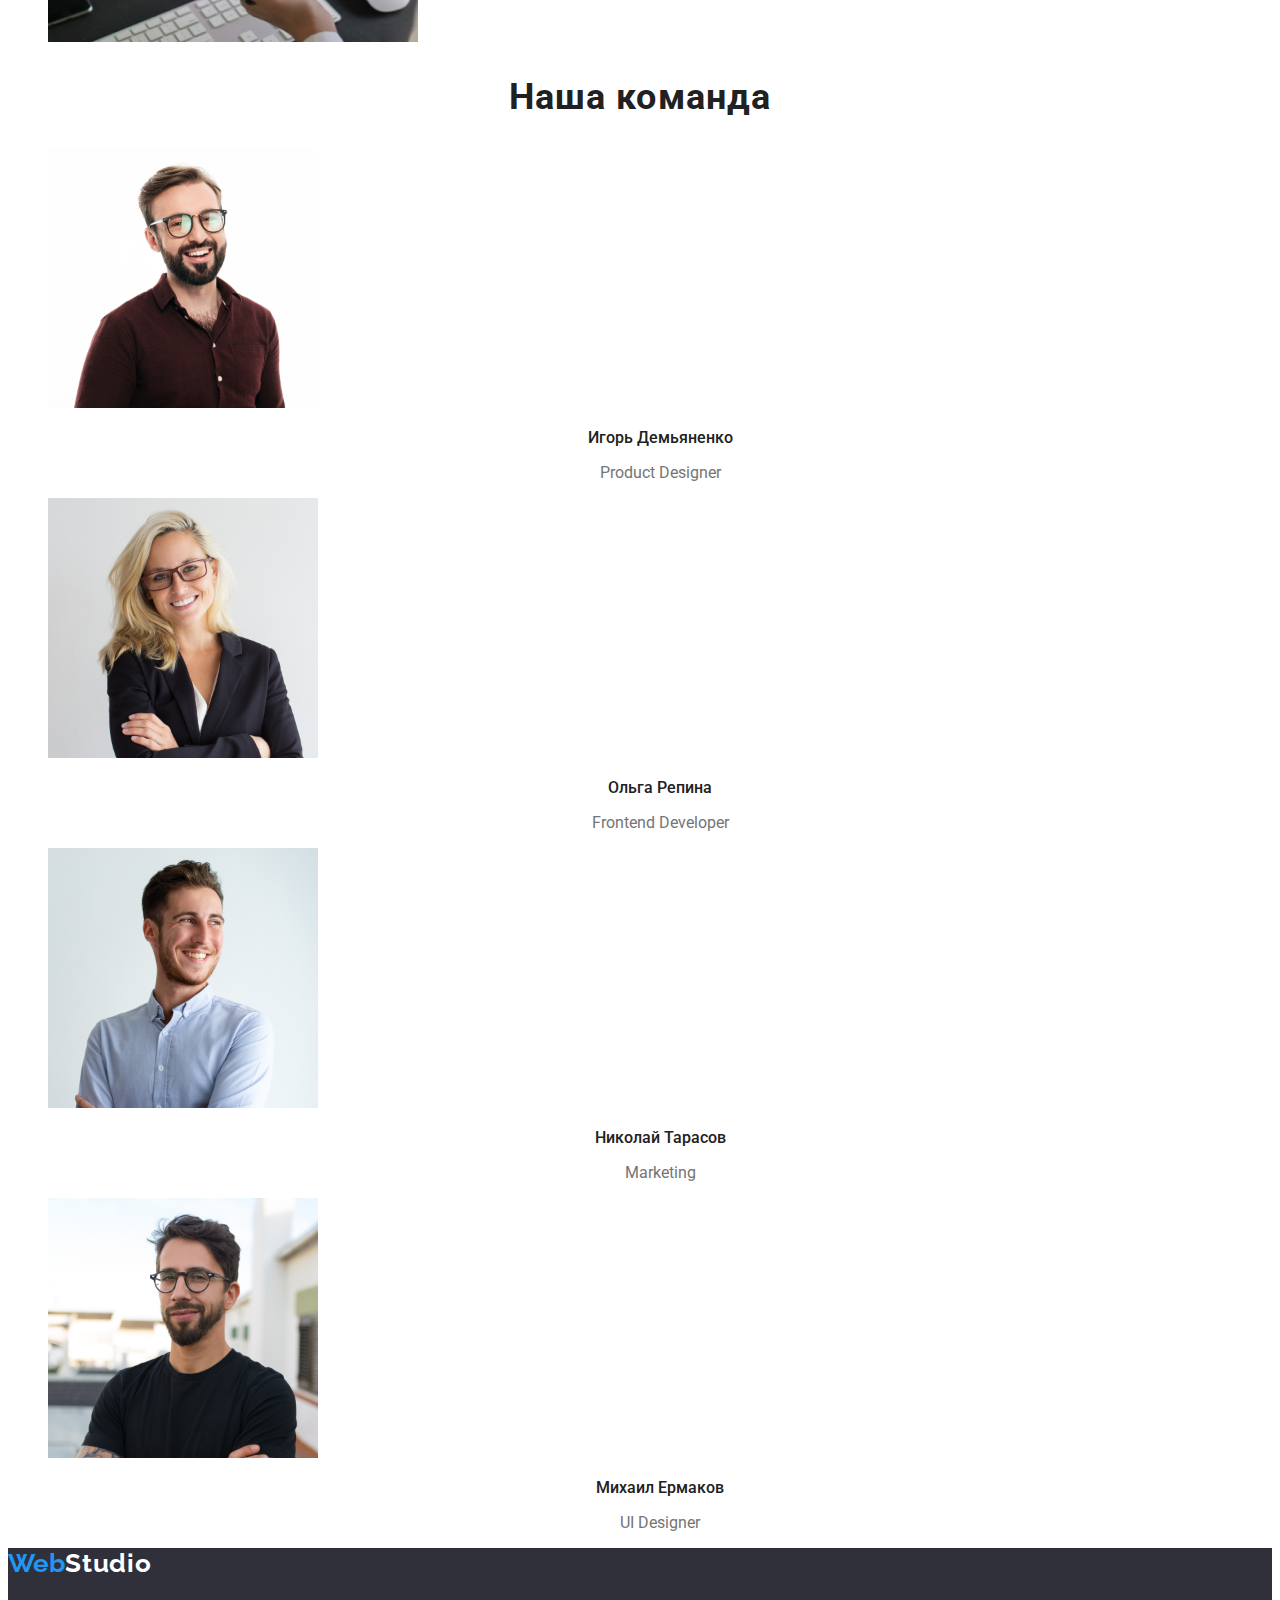
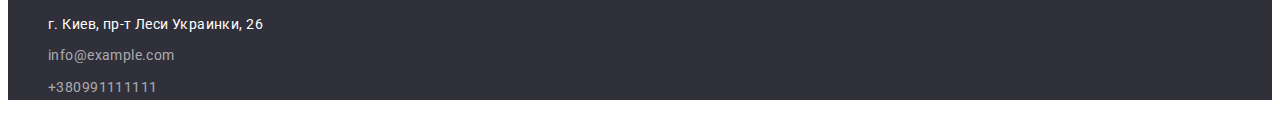
==== commit 8e939e19: "Оновленое ДЗ" ====
--- a/index.html
+++ b/index.html
@@ -19,7 +19,7 @@
     <!--Header-->
     <header class="header">
       <nav class="header-nav">
-        <a class="header-logo link" lang="en" href="./index.html">
+        <a class="header-logo link link-studio" lang="en" href="./index.html">
           <span class="color-log">Web</span>Studio</a
         >
 
@@ -38,10 +38,10 @@
 
       <!--contacts sections -->
       <div>
-        <a class="header-mail" href="mailto:info@devstudio.com">info@devstudio.com</a>
+        <a class="header-contact" href="mailto:info@devstudio.com">info@devstudio.com</a>
       </div>
       <div>
-        <a class="header-tel" href="tel:+380961111111">+380961111111</a>
+        <a class="header-contact" href="tel:+380961111111">+380961111111</a>
       </div>
       <!--section button-->
       <section class="section-banner">
@@ -96,13 +96,13 @@
         <h2 class="work-title">Чем мы занимаемся</h2>
         <ul class="list">
           <li>
-            <img src="./images/photo1.png" alt="" />
+            <img src="./images/photo1.png" alt="Десктопные приложения" />
           </li>
           <li>
-            <img src="./images/photo2.png" alt="" />
+            <img src="./images/photo2.png" alt="Мобильные приложения" />
           </li>
           <li>
-            <img src="./images/photo3.png" alt="" />
+            <img src="./images/photo3.png" alt="Дизайнерские решения" />
           </li>
         </ul>
       </section>
@@ -113,25 +113,25 @@
           <h2 class="team-title">Наша команда</h2>
           <ul class="list">
             <li>
-              <img src="./images/team1.png" alt="" />
+              <img src="./images/team1.png" alt="Игорь Демьяненко" width="270" />
               <h3 class="team-name-title">Игорь Демьяненко</h3>
               <p class="team-description">Product Designer</p>
             </li>
 
             <li>
-              <img src="./images/team2.png" alt="" />
+              <img src="./images/team2.png" alt="Ольга Репина" width="270" />
               <h3 class="team-name-title">Ольга Репина</h3>
               <p class="team-description">Frontend Developer</p>
             </li>
 
             <li>
-              <img src="./images/team3.png" alt="" />
+              <img src="./images/team3.png" alt="Николай Тарасов" width="270" />
               <h3 class="team-name-title">Николай Тарасов</h3>
               <p class="team-description">Marketing</p>
             </li>
 
             <li>
-              <img src="./images/team4.png" alt="" />
+              <img src="./images/team4.png" alt="Михаил Ермаков" width="270" />
               <h3 class="team-name-title">Михаил Ермаков</h3>
               <p class="team-description">UI Designer</p>
             </li>
@@ -155,10 +155,10 @@
               >
             </li>
             <li>
-              <a class="contact-mail" href="mailto:info@devstudio.com">info@example.com</a>
+              <a class="contact-list" href="mailto:info@devstudio.com">info@example.com</a>
             </li>
             <li>
-              <a class="contact-tel" href="tel:+380961111111">+380991111111</a>
+              <a class="contact-list" href="tel:+380961111111">+380991111111</a>
             </li>
           </ul>
         </address>
--- a/css/styles.css
+++ b/css/styles.css
@@ -1,22 +1,35 @@
+:root {
+  --hover-color: #2196f3;
+  --text-color: #ffffff;
+  --hero-text-color: #212121;
+}
+
 body {
   background: #ffffff;
   color: #212121;
   font-family: Roboto, sans-serif;
-  font-size: normal;
 }
 
 /* <!--Header--> */
 .link {
-  font-family: Ralewayo;
-  font-style: normal;
-  font-weight: bold;
-  font-size: 26px;
-  line-height: 31px;
+  font-weight: 500;
+  font-size: 14px;
+  line-height: 16px;
+  letter-spacing: 0.02em;
   color: #000000;
   text-decoration: none;
 }
+.link-studio {
+  font-family: Raleway;
+  font-style: normal;
+  font-weight: bold;
+  font-size: 26px;
+  line-height: 31px;
+  letter-spacing: 0.03em;
+
+  color: #000000;
+}
 .color-log {
-  font-family: Raleway;
   font-style: normal;
   font-weight: bold;
   font-size: 26px;
@@ -33,42 +46,29 @@
 
 /* header-link */
 .header-link {
-  color: #212121;
+  color: var(--hero-text-color);
 }
 /* ховер для ссылок */
 .header-link:hover,
 .header-link:focus {
-  color: #2196f3;
+  color: var(--hover-color);
 }
 
 /* <!--contacts sections --> */
-.header-mail {
-  font-family: Roboto;
+.header-contact {
   font-style: normal;
   font-weight: 500;
   font-size: 14px;
   line-height: 16px;
   letter-spacing: 0.02em;
   color: #757575;
-}
-.header-tel {
-  font-family: Roboto;
-  font-style: normal;
-  font-weight: 500;
-  font-size: 14px;
-  line-height: 16px;
-  letter-spacing: 0.02em;
-  color: #757575;
+  text-decoration: none;
 }
 
 /* ховер и фокус для сектора контакты */
-.header-mail:hover,
-.header-mail:focus {
-  color: #2196f3;
-}
-.header-tel:hover,
-.header-tel:focus {
-  color: #2196f3;
+.header-contact:hover,
+.header-contact:focus {
+  color: var(--hover-color);
 }
 
 /* <!--section button--> */
@@ -80,30 +80,29 @@
   font-style: normal;
   font-weight: 900;
   font-size: 44px;
-  line-height: 60px;
-  /* or 136% */
+  line-height: 1.36;
+
   text-align: center;
   letter-spacing: 0.06em;
   text-transform: uppercase;
-  color: #ffffff;
+
+  color: var(--text-color);
 }
 .button {
-  font-family: Roboto;
-  font-style: normal;
-  font-weight: bold;
-  font-size: 16px;
-  line-height: 30px;
-
-  /* identical to box height, or 187% */
-  display: flex;
-  align-items: center;
-  text-align: center;
-  letter-spacing: 0.06em;
-  color: #ffffff;
-  background: #2196f3;
-
-  box-shadow: 0px 4px 4px rgba(0, 0, 0, 0.15);
-  border-radius: 4px;
+  font-style: normal;
+  font-weight: bold;
+  font-size: 16px;
+  line-height: 1.87;
+
+  border: none;
+
+  color: var(--text-color);
+  background-color: #2196f3;
+  cursor: pointer;
+}
+.button :hover,
+.button :focus {
+  color: #188ce8;
 }
 /* <!--section list--> */
 .hero-title {
@@ -125,33 +124,30 @@
   /* identical to box height */
   letter-spacing: 0.03em;
   text-transform: uppercase;
-  color: #212121;
+  color: var(--hero-text-color);
 }
 .hero-after-title {
   font-style: normal;
   font-weight: normal;
   font-size: 14px;
-  line-height: 24px;
-
-  /* or 171% */
+  line-height: 1.71;
+
   letter-spacing: 0.03em;
 
   color: #757575;
 }
 /* <!--Our work section--> */
-.section-work {
-  font-style: normal;
+.work-title {
   font-weight: bold;
   font-size: 36px;
   line-height: 42px;
-
+  text-align: center;
   letter-spacing: 0.03em;
 
   color: #212121;
 }
 /* <!--section team--> */
 .team-title {
-  font-style: normal;
   font-weight: bold;
   font-size: 36px;
   line-height: 42px;
@@ -161,7 +157,6 @@
   color: #212121;
 }
 .team-name-title {
-  font-style: normal;
   font-weight: 500;
   font-size: 16px;
   line-height: 19px;
@@ -169,39 +164,39 @@
   color: #212121;
 }
 .team-description {
-  font-style: normal;
   font-weight: normal;
   font-size: 16px;
   line-height: 19px;
   text-align: center;
   color: #757575;
 }
+
 /* <!--footer section--> */
 .section-footer {
-  font-style: normal;
   font-weight: bold;
   font-size: 26px;
   line-height: 31px;
   background: #2f303a;
 }
 .color-footer {
-  font-style: normal;
   font-weight: bold;
   font-size: 26px;
   line-height: 31px;
 
   /* identical to box height */
   letter-spacing: 0.03em;
-  color: #ffffff;
+  color: var(--text-color);
 }
 .link-footer {
+  font-family: Raleway;
   color: #2196f3;
   text-decoration: none;
 }
 /* address */
 .address {
-  font-style: normal;
-  font-weight: normal;
+  font-family: Roboto;
+  font-weight: normal;
+  font-style: normal;
   font-size: 14px;
   line-height: 24px;
   letter-spacing: 0.03em;
@@ -212,21 +207,19 @@
 .address:focus {
   color: #2196f3;
 }
-.contact-tel,
-.contact-mail {
-  font-style: normal;
-  font-weight: normal;
-  font-size: 14px;
-  line-height: 24px;
-  /* or 171% */
-  letter-spacing: 0.03em;
+.contact-list {
+  font-family: Roboto;
+  font-style: normal;
+  font-weight: normal;
+  font-size: 14px;
+  line-height: 1.71;
+  letter-spacing: 0.03em;
+
   color: rgba(255, 255, 255, 0.6);
   text-decoration: none;
 }
-.contact-tel:hover,
-.contact-tel:focus,
-.contact-mail:hover,
-.contact-mail:focus {
+.contact-list:hover,
+.contact-listl:focus {
   color: #2196f3;
 }
 .btn-blu {
@@ -234,15 +227,14 @@
   color: #ffffff;
 }
 .filter-button {
-  font-style: normal;
-  font-weight: 500;
-  font-size: 16px;
-  line-height: 26px;
-  /* identical to box height, or 162% */
-  text-align: center;
-  letter-spacing: 0.03em;
-  color: color: #FFFFFF;
-  
+  cursor: pointer;
+
+  font-weight: 500;
+  font-size: 16px;
+  line-height: 1.62;
+
+  text-align: center;
+  letter-spacing: 0.03em;
 }
 .filter-button:hover,
 .filter-button:focus {
@@ -252,3 +244,20 @@
 .active-page {
   color: #2196f3;
 }
+
+/* <!--Projects section-cardset-- > */
+
+.cardset-title {
+  font-weight: bold;
+  font-size: 18px;
+  line-height: 36px;
+
+  letter-spacing: 0.06em;
+  color: #212121;
+}
+.cardset-after-title {
+  font-size: 16px;
+  line-height: 1.87;
+  letter-spacing: 0.03em;
+  color: #757575;
+}
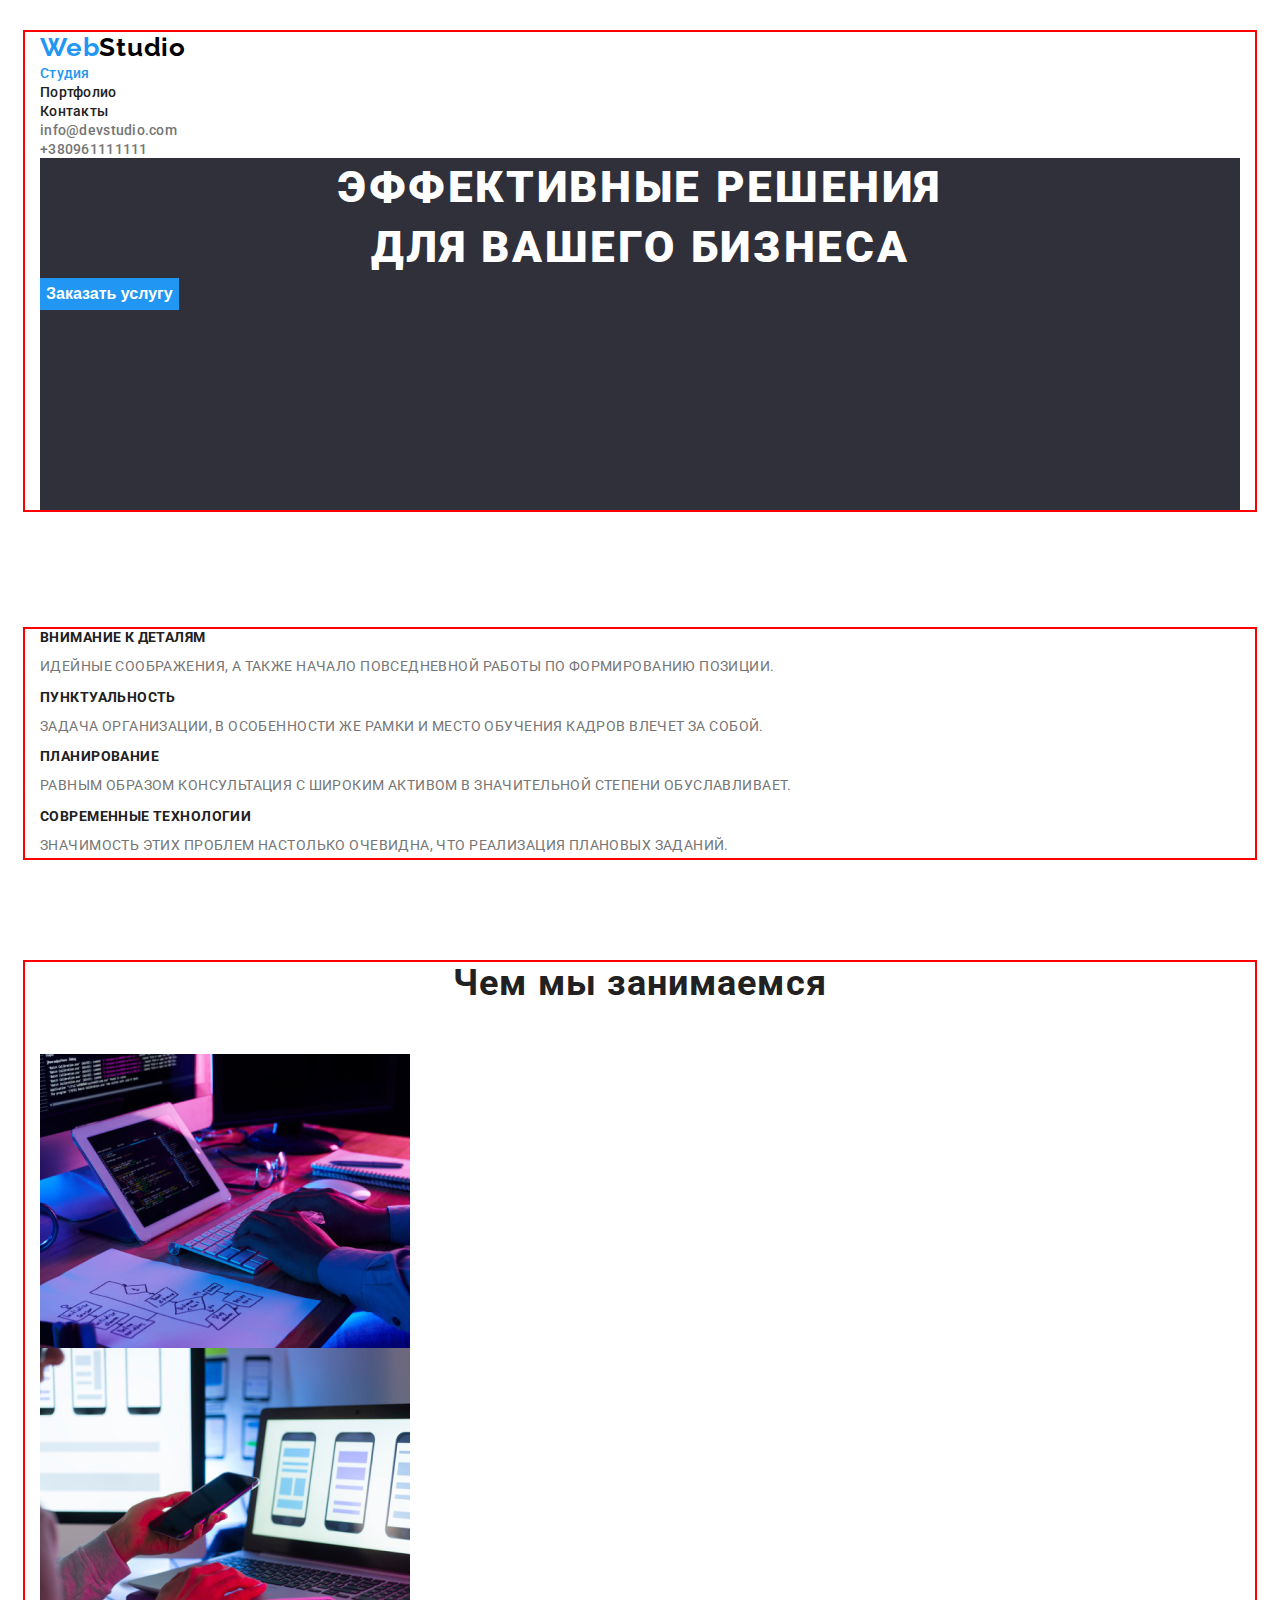
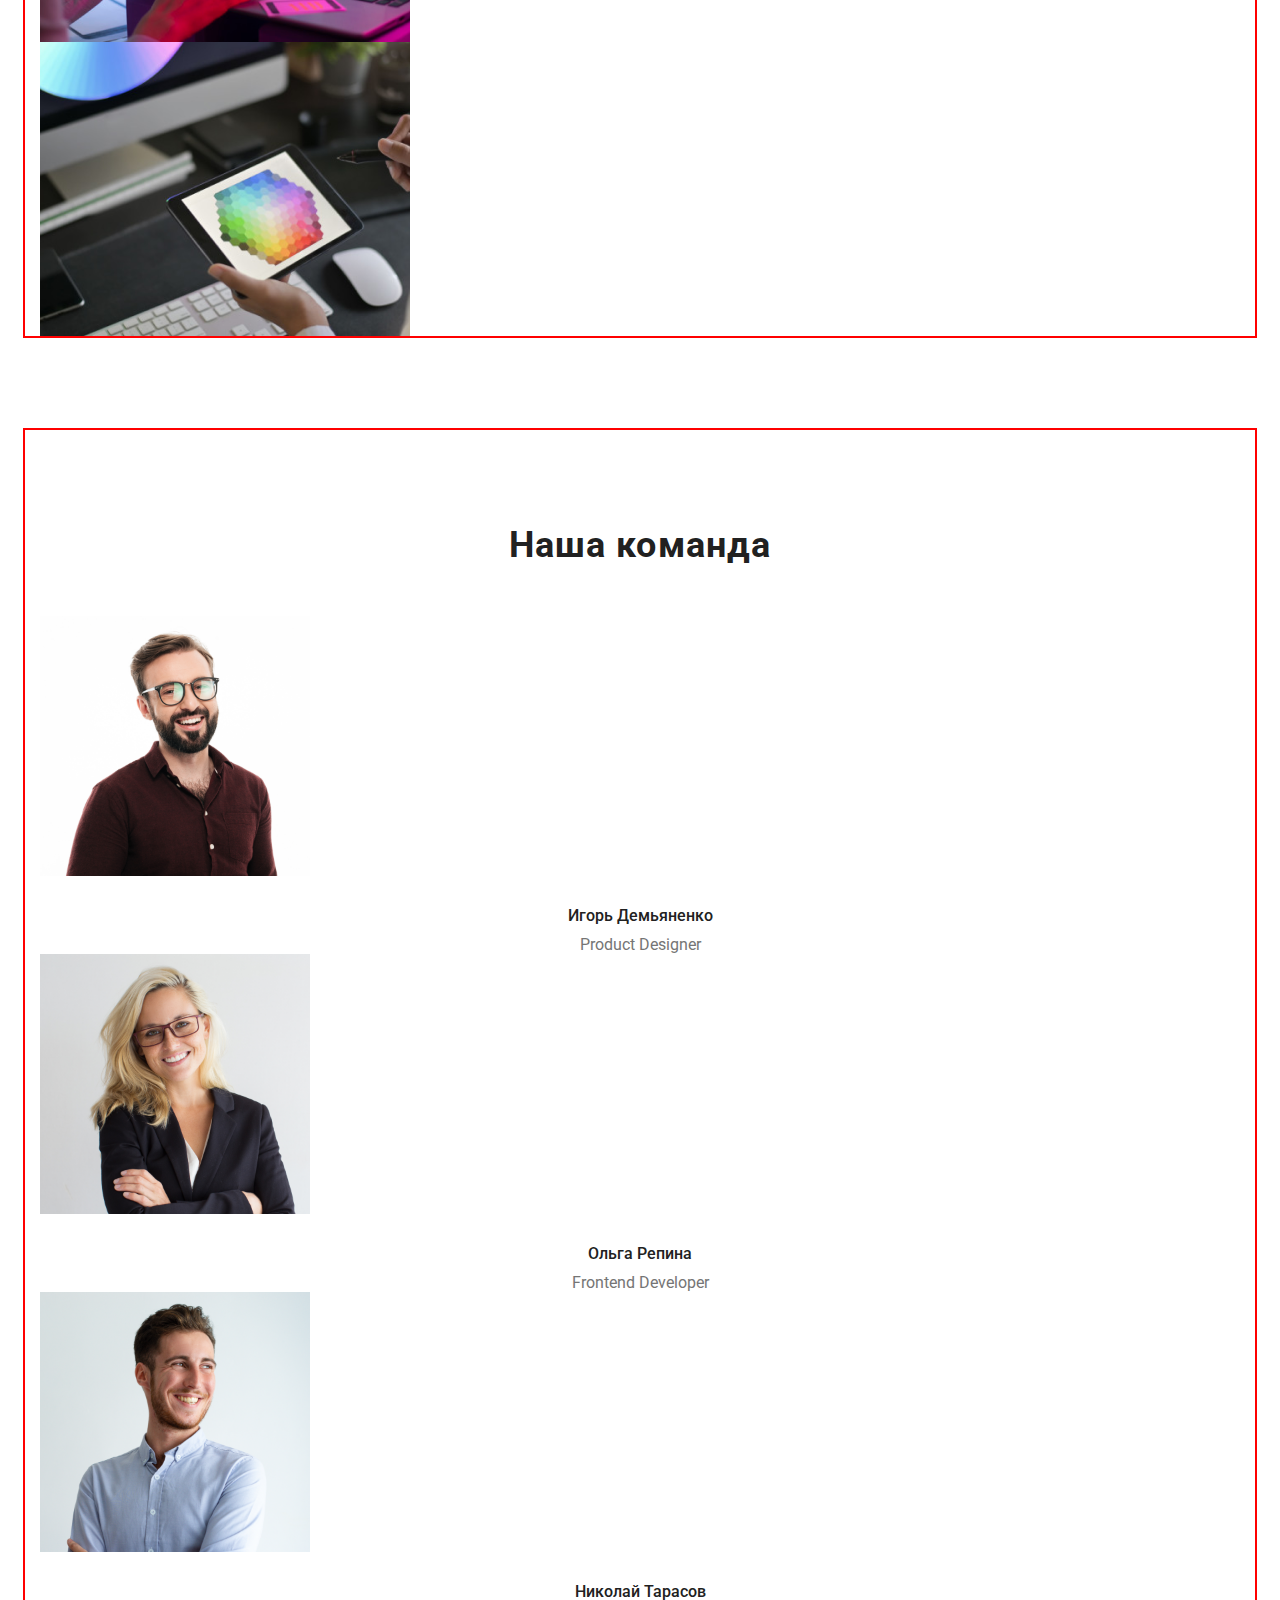
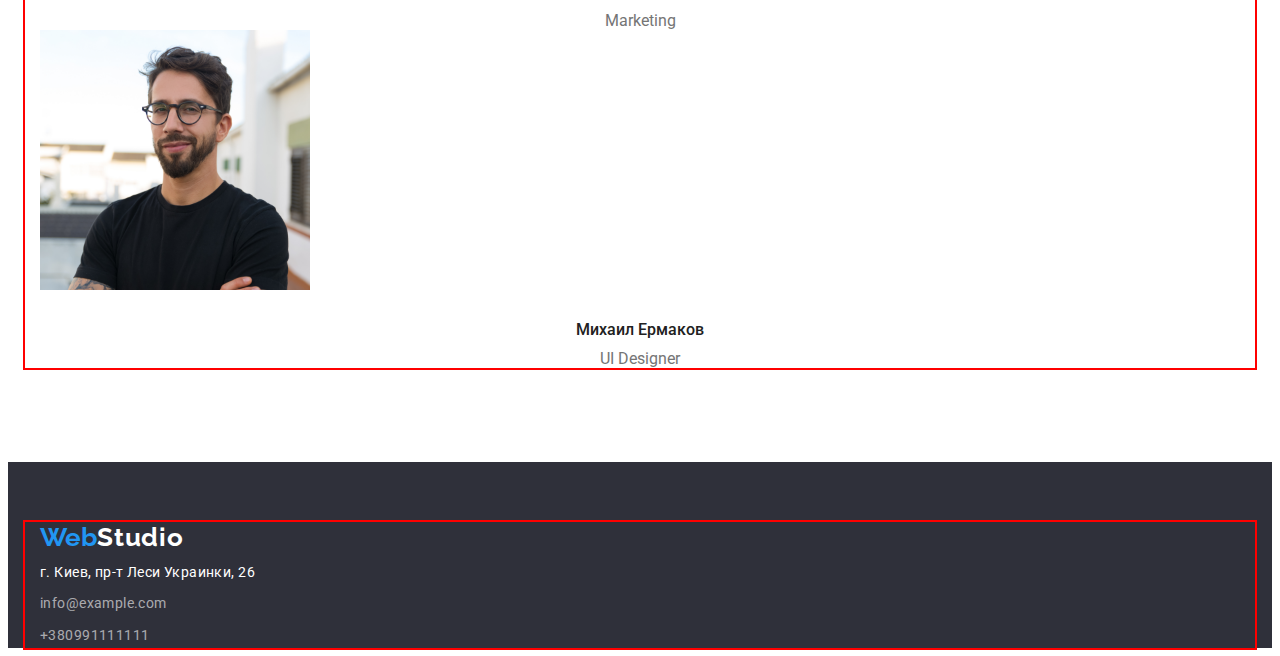
==== commit 570b39ae: "Раставил контейнер" ====
--- a/index.html
+++ b/index.html
@@ -5,6 +5,15 @@
     <meta http-equiv="X-UA-Compatible" content="IE=edge" />
     <meta name="viewport" content="width=device-width, initial-scale=1.0" />
     <title>WebStudio</title>
+    <!--Подключение нормализатора-->
+    <link
+      rel="stylesheet"
+      href="https://cdnjs.cloudflare.com/ajax/libs/modern-normalize/1.1.0/modern-normalize.min.css"
+      integrity="sha512-wpPYUAdjBVSE4KJnH1VR1HeZfpl1ub8YT/NKx4PuQ5NmX2tKuGu6U/JRp5y+Y8XG2tV+wKQpNHVUX03MfMFn9Q=="
+      crossorigin="anonymous"
+      referrerpolicy="no-referrer"
+    />
+
     <link rel="preconnect" href="https://fonts.googleapis.com" />
     <link rel="preconnect" href="https://fonts.gstatic.com" crossorigin />
     <link
@@ -18,150 +27,160 @@
   <body>
     <!--Header-->
     <header class="header">
-      <nav class="header-nav">
-        <a class="header-logo link link-studio" lang="en" href="./index.html">
-          <span class="color-log">Web</span>Studio</a
-        >
+      <div class="container">
+        <nav class="header-nav">
+          <a class="header-logo link link-studio" lang="en" href="./index.html">
+            <span class="color-log">Web</span>Studio</a
+          >
 
-        <ul class="list header-list" lang="ru">
-          <li class="header-item">
-            <a class="link header-link active-page" href="">Студия</a>
-          </li>
-          <li class="header-item">
-            <a class="link header-link" href="./portfolio.html">Портфолио</a>
-          </li>
-          <li class="header-item">
-            <a class="link header-link" href="">Контакты</a>
-          </li>
-        </ul>
-      </nav>
+          <ul class="list header-list" lang="ru">
+            <li class="header-item">
+              <a class="link header-link active-page" href="">Студия</a>
+            </li>
+            <li class="header-item">
+              <a class="link header-link" href="./portfolio.html">Портфолио</a>
+            </li>
+            <li class="header-item">
+              <a class="link header-link" href="">Контакты</a>
+            </li>
+          </ul>
+        </nav>
 
-      <!--contacts sections -->
-      <div>
-        <a class="header-contact" href="mailto:info@devstudio.com">info@devstudio.com</a>
+        <!--contacts sections -->
+        <div>
+          <a class="header-contact" href="mailto:info@devstudio.com">info@devstudio.com</a>
+        </div>
+        <div>
+          <a class="header-contact" href="tel:+380961111111">+380961111111</a>
+        </div>
+        <!--section button-->
+        <section class="section-banner">
+          <h1 class="section-title">
+            Эффективные решения <br />
+            для вашего бизнеса
+          </h1>
+
+          <!--button-->
+          <button type="button" class="button">Заказать услугу</button>
+        </section>
       </div>
-      <div>
-        <a class="header-contact" href="tel:+380961111111">+380961111111</a>
-      </div>
-      <!--section button-->
-      <section class="section-banner">
-        <h1 class="section-title">
-          Эффективные решения <br />
-          для вашего бизнеса
-        </h1>
-
-        <!--button-->
-        <button type="button" class="button">Заказать услугу</button>
-      </section>
     </header>
 
     <!--section description-->
     <main>
       <section class="hero">
-        <h2 hidden>CEO</h2>
+        <div class="container">
+          <h2 class="visually-hidden" hidden>CEO</h2>
 
-        <ul class="list hero-list">
-          <li class="hero-item">
-            <h2 class="hero-title">Внимание к деталям</h2>
-            <p class="hero-after-title">
-              Идейные соображения, а также начало повседневной работы по формированию позиции.
-            </p>
-          </li>
+          <ul class="list hero-list">
+            <li class="hero-item">
+              <h2 class="hero-title">Внимание к деталям</h2>
+              <p class="hero-after-title">
+                Идейные соображения, а также начало повседневной работы по формированию позиции.
+              </p>
+            </li>
 
-          <li class="hero-item">
-            <h2 class="hero-title">Пунктуальность</h2>
-            <p class="hero-after-title">
-              Задача организации, в особенности же рамки и место обучения кадров влечет за собой.
-            </p>
-          </li>
+            <li class="hero-item">
+              <h2 class="hero-title">Пунктуальность</h2>
+              <p class="hero-after-title">
+                Задача организации, в особенности же рамки и место обучения кадров влечет за собой.
+              </p>
+            </li>
 
-          <li class="hero-item">
-            <h2 class="hero-title">Планирование</h2>
-            <p class="hero-after-title">
-              Равным образом консультация с широким активом в значительной степени обуславливает.
-            </p>
-          </li>
+            <li class="hero-item">
+              <h2 class="hero-title">Планирование</h2>
+              <p class="hero-after-title">
+                Равным образом консультация с широким активом в значительной степени обуславливает.
+              </p>
+            </li>
 
-          <li class="hero-item">
-            <h2 class="hero-title">Современные технологии</h2>
-            <p class="hero-after-title">
-              Значимость этих проблем настолько очевидна, что реализация плановых заданий.
-            </p>
-          </li>
-        </ul>
+            <li class="hero-item">
+              <h2 class="hero-title">Современные технологии</h2>
+              <p class="hero-after-title">
+                Значимость этих проблем настолько очевидна, что реализация плановых заданий.
+              </p>
+            </li>
+          </ul>
+        </div>
       </section>
 
       <!--Our work section-->
       <section class="section-work">
-        <h2 class="work-title">Чем мы занимаемся</h2>
-        <ul class="list">
-          <li>
-            <img src="./images/photo1.png" alt="Десктопные приложения" />
-          </li>
-          <li>
-            <img src="./images/photo2.png" alt="Мобильные приложения" />
-          </li>
-          <li>
-            <img src="./images/photo3.png" alt="Дизайнерские решения" />
-          </li>
-        </ul>
+        <div class="container">
+          <h2 class="work-title">Чем мы занимаемся</h2>
+          <ul class="list">
+            <li>
+              <img src="./images/photo1.png" alt="Десктопные приложения" />
+            </li>
+            <li>
+              <img src="./images/photo2.png" alt="Мобильные приложения" />
+            </li>
+            <li>
+              <img src="./images/photo3.png" alt="Дизайнерские решения" />
+            </li>
+          </ul>
+        </div>
       </section>
 
       <!--section team-->
       <div>
-        <section>
-          <h2 class="team-title">Наша команда</h2>
-          <ul class="list">
-            <li>
-              <img src="./images/team1.png" alt="Игорь Демьяненко" width="270" />
-              <h3 class="team-name-title">Игорь Демьяненко</h3>
-              <p class="team-description">Product Designer</p>
-            </li>
+        <section class="section-team">
+          <div class="container">
+            <h2 class="team-title">Наша команда</h2>
+            <ul class="list">
+              <li>
+                <img src="./images/team1.png" alt="Игорь Демьяненко" width="270" />
+                <h3 class="team-name-title">Игорь Демьяненко</h3>
+                <p class="team-description">Product Designer</p>
+              </li>
 
-            <li>
-              <img src="./images/team2.png" alt="Ольга Репина" width="270" />
-              <h3 class="team-name-title">Ольга Репина</h3>
-              <p class="team-description">Frontend Developer</p>
-            </li>
+              <li>
+                <img src="./images/team2.png" alt="Ольга Репина" width="270" />
+                <h3 class="team-name-title">Ольга Репина</h3>
+                <p class="team-description">Frontend Developer</p>
+              </li>
 
-            <li>
-              <img src="./images/team3.png" alt="Николай Тарасов" width="270" />
-              <h3 class="team-name-title">Николай Тарасов</h3>
-              <p class="team-description">Marketing</p>
-            </li>
+              <li>
+                <img src="./images/team3.png" alt="Николай Тарасов" width="270" />
+                <h3 class="team-name-title">Николай Тарасов</h3>
+                <p class="team-description">Marketing</p>
+              </li>
 
-            <li>
-              <img src="./images/team4.png" alt="Михаил Ермаков" width="270" />
-              <h3 class="team-name-title">Михаил Ермаков</h3>
-              <p class="team-description">UI Designer</p>
-            </li>
-          </ul>
+              <li>
+                <img src="./images/team4.png" alt="Михаил Ермаков" width="270" />
+                <h3 class="team-name-title">Михаил Ермаков</h3>
+                <p class="team-description">UI Designer</p>
+              </li>
+            </ul>
+          </div>
         </section>
       </div>
     </main>
     <!--footer section-->
     <footer class="section-footer">
-      <a class="link-footer" href="/index.html">Web<span class="color-footer">Studio</span></a>
-      <div>
-        <address>
-          <ul class="list">
-            <li>
-              <a
-                class="address"
-                href="https://goo.gl/maps/Afqt2rmy2DsJCTwLA"
-                target="_blank"
-                rel="noopener noreferre"
-                >г. Киев, пр-т Леси Украинки, 26</a
-              >
-            </li>
-            <li>
-              <a class="contact-list" href="mailto:info@devstudio.com">info@example.com</a>
-            </li>
-            <li>
-              <a class="contact-list" href="tel:+380961111111">+380991111111</a>
-            </li>
-          </ul>
-        </address>
+      <div class="container">
+        <a class="link-footer" href="/index.html">Web<span class="color-footer">Studio</span></a>
+        <div>
+          <address>
+            <ul class="list">
+              <li>
+                <a
+                  class="address"
+                  href="https://goo.gl/maps/Afqt2rmy2DsJCTwLA"
+                  target="_blank"
+                  rel="noopener noreferre"
+                  >г. Киев, пр-т Леси Украинки, 26</a
+                >
+              </li>
+              <li>
+                <a class="contact-list" href="mailto:info@devstudio.com">info@example.com</a>
+              </li>
+              <li>
+                <a class="contact-list" href="tel:+380961111111">+380991111111</a>
+              </li>
+            </ul>
+          </address>
+        </div>
       </div>
     </footer>
   </body>
--- a/css/styles.css
+++ b/css/styles.css
@@ -7,10 +7,51 @@
 body {
   background: #ffffff;
   color: #212121;
-  font-family: Roboto, sans-serif;
+  font-family: Roboto, raleway, sans-serif;
+}
+p,
+h1,
+h2,
+h3,
+h4,
+h5,
+h5,
+h6 {
+  margin: 0;
+}
+ul {
+  margin: 0;
+  padding: 0;
+}
+img {
+  display: block;
+}
+.visually-hidden {
+  position: absolute;
+  white-space: nowrap;
+  width: 1px;
+  height: 1px;
+  overflow: hidden;
+  border: 0;
+  padding: 0;
+  clip: rect(0 0 0 0);
+  clip-path: inset(50%);
+  margin: -1px;
+}
+
+.container {
+  width: 1200px;
+  padding-left: 15px;
+  padding-right: 15px;
+  margin: 0 auto;
+  outline: 2px solid red;
 }
 
 /* <!--Header--> */
+.header {
+  padding-top: 24px;
+  padding-bottom: 25px;
+}
 .link {
   font-weight: 500;
   font-size: 14px;
@@ -99,22 +140,26 @@
   color: var(--text-color);
   background-color: #2196f3;
   cursor: pointer;
+  margin-bottom: 200px;
 }
 .button :hover,
 .button :focus {
   color: #188ce8;
 }
+.hero {
+  padding-top: 94px;
+  padding-bottom: 94px;
+}
 /* <!--section list--> */
 .hero-title {
   font-style: normal;
   font-weight: bold;
   font-size: 14px;
   line-height: 16px;
-
   letter-spacing: 0.03em;
   text-transform: uppercase;
-
-  color: #212121;
+  color: #212121;
+  margin-bottom: 10px;
 }
 .hero-item {
   font-style: normal;
@@ -125,6 +170,7 @@
   letter-spacing: 0.03em;
   text-transform: uppercase;
   color: var(--hero-text-color);
+  margin-bottom: 10px;
 }
 .hero-after-title {
   font-style: normal;
@@ -143,18 +189,24 @@
   line-height: 42px;
   text-align: center;
   letter-spacing: 0.03em;
+  padding-bottom: 50px;
 
   color: #212121;
 }
 /* <!--section team--> */
+.section-team {
+  padding-top: 94px;
+  padding-bottom: 94px;
+}
 .team-title {
   font-weight: bold;
   font-size: 36px;
   line-height: 42px;
   text-align: center;
   letter-spacing: 0.03em;
-
-  color: #212121;
+  color: #212121;
+  padding-top: 94px;
+  padding-bottom: 50px;
 }
 .team-name-title {
   font-weight: 500;
@@ -162,6 +214,7 @@
   line-height: 19px;
   text-align: center;
   color: #212121;
+  margin-top: 30px;
 }
 .team-description {
   font-weight: normal;
@@ -169,6 +222,7 @@
   line-height: 19px;
   text-align: center;
   color: #757575;
+  margin-top: 10px;
 }
 
 /* <!--footer section--> */
@@ -177,6 +231,7 @@
   font-size: 26px;
   line-height: 31px;
   background: #2f303a;
+  padding-top: 60px;
 }
 .color-footer {
   font-weight: bold;
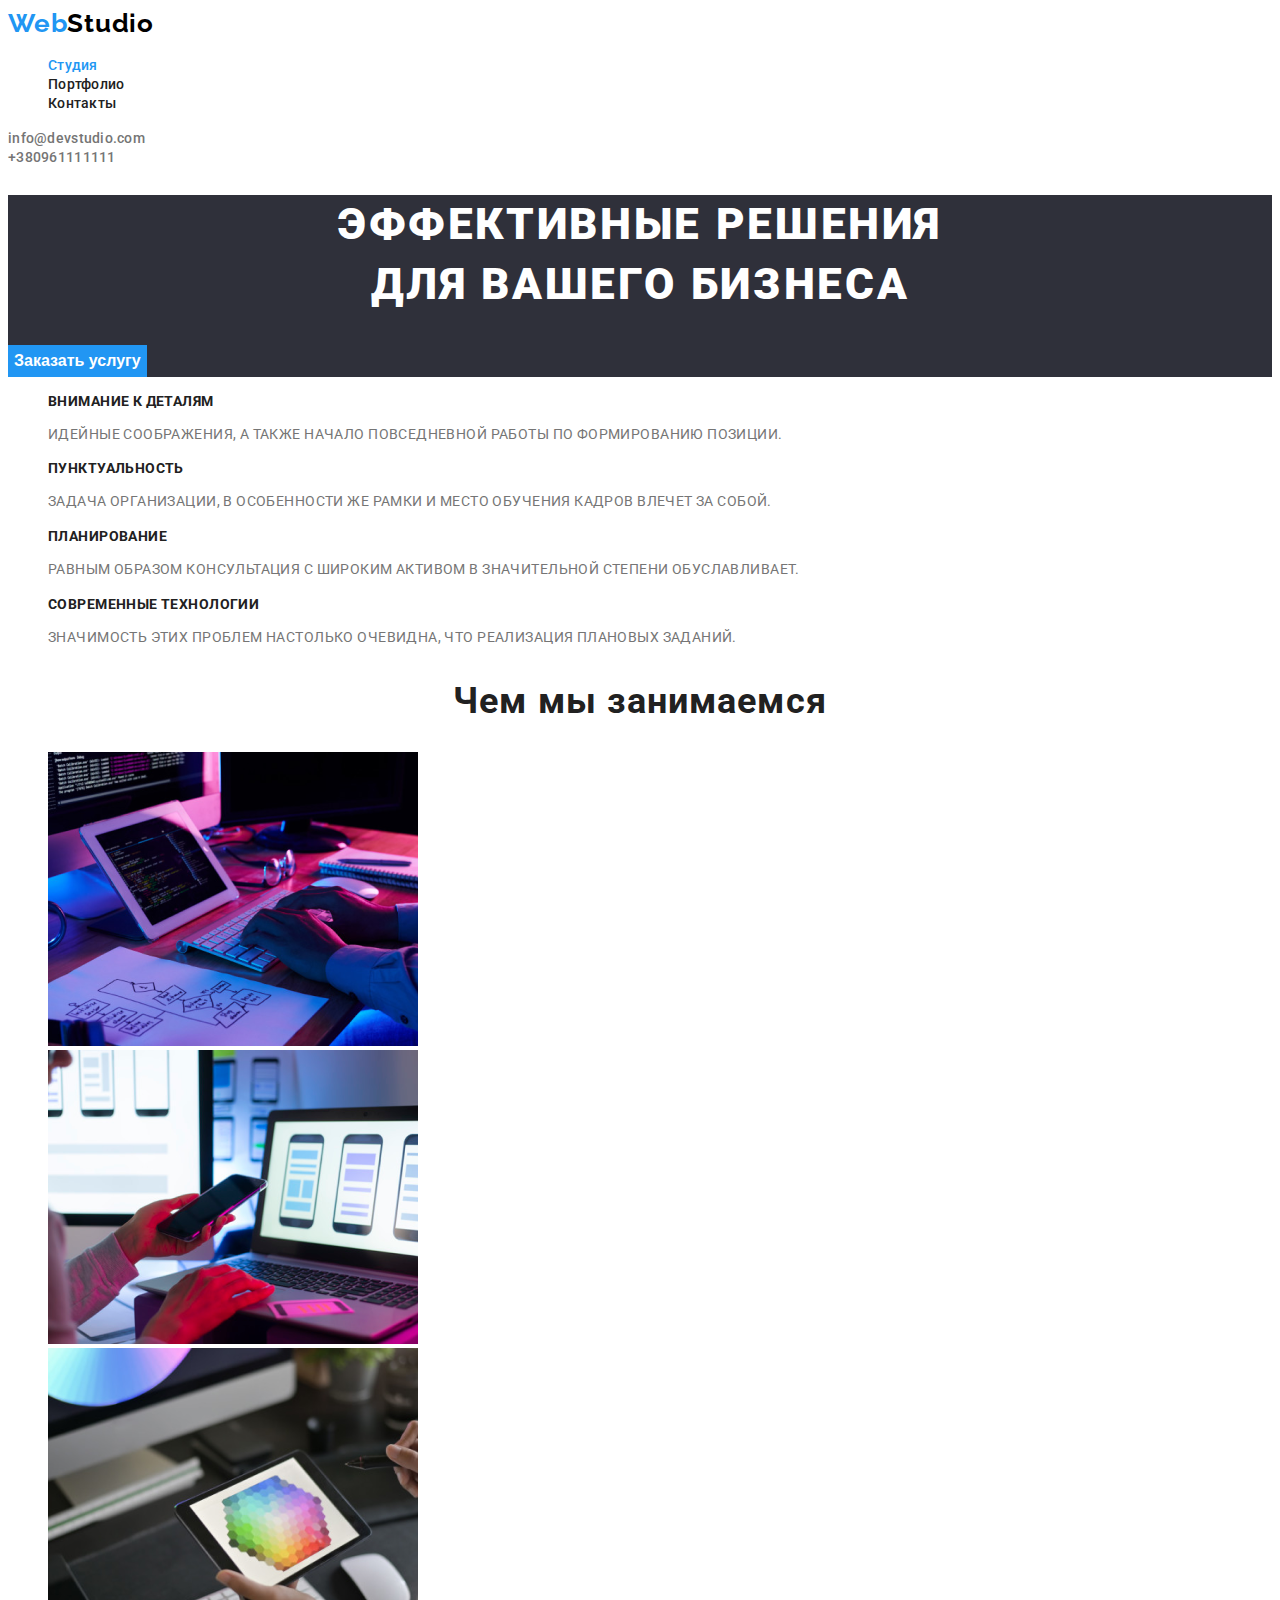
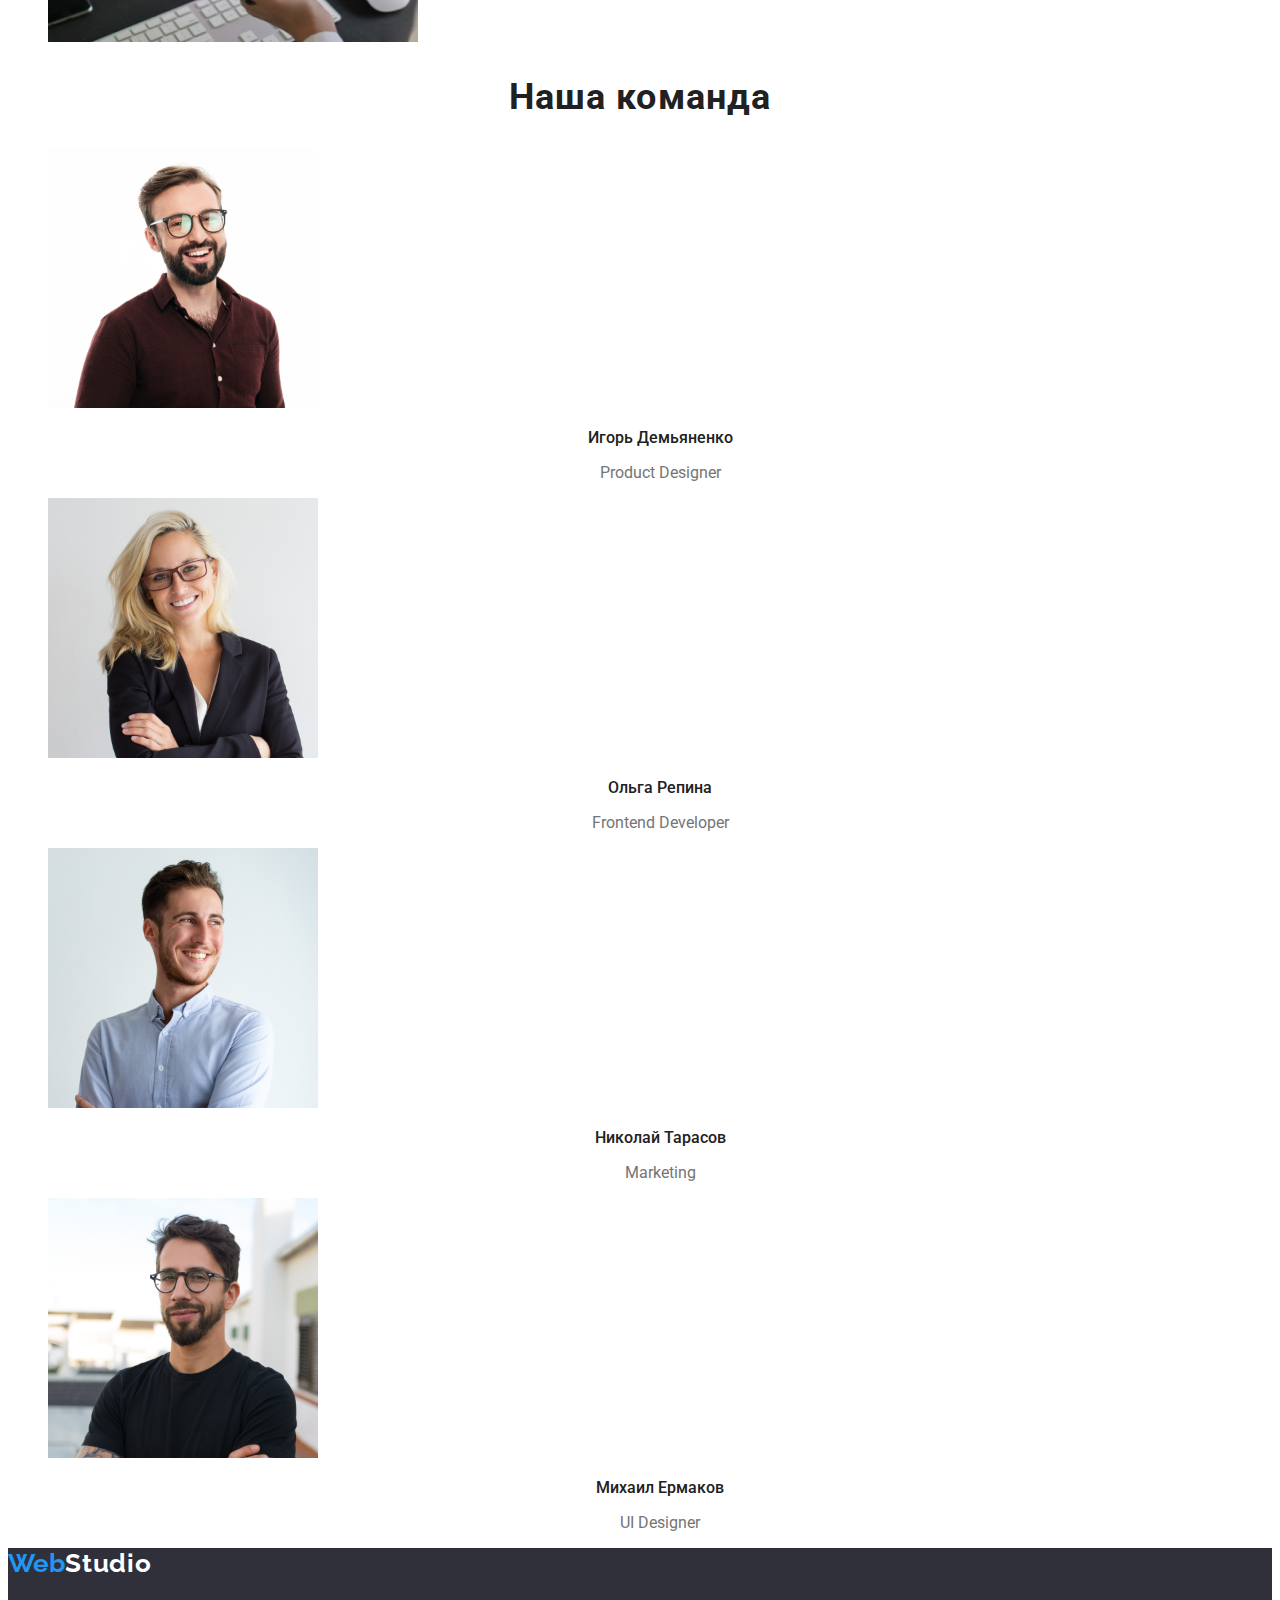
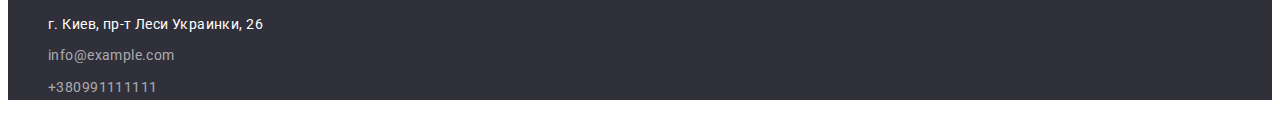
==== commit 2794f255: "Начало" ====
--- a/index.html
+++ b/index.html
@@ -5,7 +5,6 @@
     <meta http-equiv="X-UA-Compatible" content="IE=edge" />
     <meta name="viewport" content="width=device-width, initial-scale=1.0" />
     <title>WebStudio</title>
-    <!--Подключение нормализатора-->
     <link
       rel="stylesheet"
       href="https://cdnjs.cloudflare.com/ajax/libs/modern-normalize/1.1.0/modern-normalize.min.css"
@@ -13,7 +12,6 @@
       crossorigin="anonymous"
       referrerpolicy="no-referrer"
     />
-
     <link rel="preconnect" href="https://fonts.googleapis.com" />
     <link rel="preconnect" href="https://fonts.gstatic.com" crossorigin />
     <link
@@ -27,160 +25,150 @@
   <body>
     <!--Header-->
     <header class="header">
-      <div class="container">
-        <nav class="header-nav">
-          <a class="header-logo link link-studio" lang="en" href="./index.html">
-            <span class="color-log">Web</span>Studio</a
-          >
+      <nav class="header-nav">
+        <a class="header-logo link link-studio" lang="en" href="./index.html">
+          <span class="color-log">Web</span>Studio</a
+        >
 
-          <ul class="list header-list" lang="ru">
-            <li class="header-item">
-              <a class="link header-link active-page" href="">Студия</a>
-            </li>
-            <li class="header-item">
-              <a class="link header-link" href="./portfolio.html">Портфолио</a>
-            </li>
-            <li class="header-item">
-              <a class="link header-link" href="">Контакты</a>
-            </li>
-          </ul>
-        </nav>
+        <ul class="list header-list" lang="ru">
+          <li class="header-item">
+            <a class="link header-link active-page" href="">Студия</a>
+          </li>
+          <li class="header-item">
+            <a class="link header-link" href="./portfolio.html">Портфолио</a>
+          </li>
+          <li class="header-item">
+            <a class="link header-link" href="">Контакты</a>
+          </li>
+        </ul>
+      </nav>
 
-        <!--contacts sections -->
-        <div>
-          <a class="header-contact" href="mailto:info@devstudio.com">info@devstudio.com</a>
-        </div>
-        <div>
-          <a class="header-contact" href="tel:+380961111111">+380961111111</a>
-        </div>
-        <!--section button-->
-        <section class="section-banner">
-          <h1 class="section-title">
-            Эффективные решения <br />
-            для вашего бизнеса
-          </h1>
+      <!--contacts sections -->
+      <div>
+        <a class="header-contact" href="mailto:info@devstudio.com">info@devstudio.com</a>
+      </div>
+      <div>
+        <a class="header-contact" href="tel:+380961111111">+380961111111</a>
+      </div>
+      <!--section button-->
+      <section class="section-banner">
+        <h1 class="section-title">
+          Эффективные решения <br />
+          для вашего бизнеса
+        </h1>
 
-          <!--button-->
-          <button type="button" class="button">Заказать услугу</button>
-        </section>
-      </div>
+        <!--button-->
+        <button type="button" class="button">Заказать услугу</button>
+      </section>
     </header>
 
     <!--section description-->
     <main>
       <section class="hero">
-        <div class="container">
-          <h2 class="visually-hidden" hidden>CEO</h2>
+        <h2 class="visually-hidden" hidden>CEO</h2>
 
-          <ul class="list hero-list">
-            <li class="hero-item">
-              <h2 class="hero-title">Внимание к деталям</h2>
-              <p class="hero-after-title">
-                Идейные соображения, а также начало повседневной работы по формированию позиции.
-              </p>
-            </li>
+        <ul class="list hero-list">
+          <li class="hero-item">
+            <h2 class="hero-title">Внимание к деталям</h2>
+            <p class="hero-after-title">
+              Идейные соображения, а также начало повседневной работы по формированию позиции.
+            </p>
+          </li>
 
-            <li class="hero-item">
-              <h2 class="hero-title">Пунктуальность</h2>
-              <p class="hero-after-title">
-                Задача организации, в особенности же рамки и место обучения кадров влечет за собой.
-              </p>
-            </li>
+          <li class="hero-item">
+            <h2 class="hero-title">Пунктуальность</h2>
+            <p class="hero-after-title">
+              Задача организации, в особенности же рамки и место обучения кадров влечет за собой.
+            </p>
+          </li>
 
-            <li class="hero-item">
-              <h2 class="hero-title">Планирование</h2>
-              <p class="hero-after-title">
-                Равным образом консультация с широким активом в значительной степени обуславливает.
-              </p>
-            </li>
+          <li class="hero-item">
+            <h2 class="hero-title">Планирование</h2>
+            <p class="hero-after-title">
+              Равным образом консультация с широким активом в значительной степени обуславливает.
+            </p>
+          </li>
 
-            <li class="hero-item">
-              <h2 class="hero-title">Современные технологии</h2>
-              <p class="hero-after-title">
-                Значимость этих проблем настолько очевидна, что реализация плановых заданий.
-              </p>
-            </li>
-          </ul>
-        </div>
+          <li class="hero-item">
+            <h2 class="hero-title">Современные технологии</h2>
+            <p class="hero-after-title">
+              Значимость этих проблем настолько очевидна, что реализация плановых заданий.
+            </p>
+          </li>
+        </ul>
       </section>
 
       <!--Our work section-->
       <section class="section-work">
-        <div class="container">
-          <h2 class="work-title">Чем мы занимаемся</h2>
-          <ul class="list">
-            <li>
-              <img src="./images/photo1.png" alt="Десктопные приложения" />
-            </li>
-            <li>
-              <img src="./images/photo2.png" alt="Мобильные приложения" />
-            </li>
-            <li>
-              <img src="./images/photo3.png" alt="Дизайнерские решения" />
-            </li>
-          </ul>
-        </div>
+        <h2 class="work-title">Чем мы занимаемся</h2>
+        <ul class="list">
+          <li>
+            <img src="./images/photo1.png" alt="Десктопные приложения" />
+          </li>
+          <li>
+            <img src="./images/photo2.png" alt="Мобильные приложения" />
+          </li>
+          <li>
+            <img src="./images/photo3.png" alt="Дизайнерские решения" />
+          </li>
+        </ul>
       </section>
 
       <!--section team-->
       <div>
-        <section class="section-team">
-          <div class="container">
-            <h2 class="team-title">Наша команда</h2>
-            <ul class="list">
-              <li>
-                <img src="./images/team1.png" alt="Игорь Демьяненко" width="270" />
-                <h3 class="team-name-title">Игорь Демьяненко</h3>
-                <p class="team-description">Product Designer</p>
-              </li>
+        <section>
+          <h2 class="team-title">Наша команда</h2>
+          <ul class="list">
+            <li>
+              <img src="./images/team1.png" alt="Игорь Демьяненко" width="270" />
+              <h3 class="team-name-title">Игорь Демьяненко</h3>
+              <p class="team-description">Product Designer</p>
+            </li>
 
-              <li>
-                <img src="./images/team2.png" alt="Ольга Репина" width="270" />
-                <h3 class="team-name-title">Ольга Репина</h3>
-                <p class="team-description">Frontend Developer</p>
-              </li>
+            <li>
+              <img src="./images/team2.png" alt="Ольга Репина" width="270" />
+              <h3 class="team-name-title">Ольга Репина</h3>
+              <p class="team-description">Frontend Developer</p>
+            </li>
 
-              <li>
-                <img src="./images/team3.png" alt="Николай Тарасов" width="270" />
-                <h3 class="team-name-title">Николай Тарасов</h3>
-                <p class="team-description">Marketing</p>
-              </li>
+            <li>
+              <img src="./images/team3.png" alt="Николай Тарасов" width="270" />
+              <h3 class="team-name-title">Николай Тарасов</h3>
+              <p class="team-description">Marketing</p>
+            </li>
 
-              <li>
-                <img src="./images/team4.png" alt="Михаил Ермаков" width="270" />
-                <h3 class="team-name-title">Михаил Ермаков</h3>
-                <p class="team-description">UI Designer</p>
-              </li>
-            </ul>
-          </div>
+            <li>
+              <img src="./images/team4.png" alt="Михаил Ермаков" width="270" />
+              <h3 class="team-name-title">Михаил Ермаков</h3>
+              <p class="team-description">UI Designer</p>
+            </li>
+          </ul>
         </section>
       </div>
     </main>
     <!--footer section-->
     <footer class="section-footer">
-      <div class="container">
-        <a class="link-footer" href="/index.html">Web<span class="color-footer">Studio</span></a>
-        <div>
-          <address>
-            <ul class="list">
-              <li>
-                <a
-                  class="address"
-                  href="https://goo.gl/maps/Afqt2rmy2DsJCTwLA"
-                  target="_blank"
-                  rel="noopener noreferre"
-                  >г. Киев, пр-т Леси Украинки, 26</a
-                >
-              </li>
-              <li>
-                <a class="contact-list" href="mailto:info@devstudio.com">info@example.com</a>
-              </li>
-              <li>
-                <a class="contact-list" href="tel:+380961111111">+380991111111</a>
-              </li>
-            </ul>
-          </address>
-        </div>
+      <a class="link-footer" href="/index.html">Web<span class="color-footer">Studio</span></a>
+      <div>
+        <address>
+          <ul class="list">
+            <li>
+              <a
+                class="address"
+                href="https://goo.gl/maps/Afqt2rmy2DsJCTwLA"
+                target="_blank"
+                rel="noopener noreferre"
+                >г. Киев, пр-т Леси Украинки, 26</a
+              >
+            </li>
+            <li>
+              <a class="contact-list" href="mailto:info@devstudio.com">info@example.com</a>
+            </li>
+            <li>
+              <a class="contact-list" href="tel:+380961111111">+380991111111</a>
+            </li>
+          </ul>
+        </address>
       </div>
     </footer>
   </body>
--- a/css/styles.css
+++ b/css/styles.css
@@ -8,23 +8,6 @@
   background: #ffffff;
   color: #212121;
   font-family: Roboto, raleway, sans-serif;
-}
-p,
-h1,
-h2,
-h3,
-h4,
-h5,
-h5,
-h6 {
-  margin: 0;
-}
-ul {
-  margin: 0;
-  padding: 0;
-}
-img {
-  display: block;
 }
 .visually-hidden {
   position: absolute;
@@ -39,19 +22,7 @@
   margin: -1px;
 }
 
-.container {
-  width: 1200px;
-  padding-left: 15px;
-  padding-right: 15px;
-  margin: 0 auto;
-  outline: 2px solid red;
-}
-
 /* <!--Header--> */
-.header {
-  padding-top: 24px;
-  padding-bottom: 25px;
-}
 .link {
   font-weight: 500;
   font-size: 14px;
@@ -140,26 +111,22 @@
   color: var(--text-color);
   background-color: #2196f3;
   cursor: pointer;
-  margin-bottom: 200px;
 }
 .button :hover,
 .button :focus {
   color: #188ce8;
 }
-.hero {
-  padding-top: 94px;
-  padding-bottom: 94px;
-}
 /* <!--section list--> */
 .hero-title {
   font-style: normal;
   font-weight: bold;
   font-size: 14px;
   line-height: 16px;
+
   letter-spacing: 0.03em;
   text-transform: uppercase;
-  color: #212121;
-  margin-bottom: 10px;
+
+  color: #212121;
 }
 .hero-item {
   font-style: normal;
@@ -170,7 +137,6 @@
   letter-spacing: 0.03em;
   text-transform: uppercase;
   color: var(--hero-text-color);
-  margin-bottom: 10px;
 }
 .hero-after-title {
   font-style: normal;
@@ -189,24 +155,18 @@
   line-height: 42px;
   text-align: center;
   letter-spacing: 0.03em;
-  padding-bottom: 50px;
 
   color: #212121;
 }
 /* <!--section team--> */
-.section-team {
-  padding-top: 94px;
-  padding-bottom: 94px;
-}
 .team-title {
   font-weight: bold;
   font-size: 36px;
   line-height: 42px;
   text-align: center;
   letter-spacing: 0.03em;
-  color: #212121;
-  padding-top: 94px;
-  padding-bottom: 50px;
+
+  color: #212121;
 }
 .team-name-title {
   font-weight: 500;
@@ -214,7 +174,6 @@
   line-height: 19px;
   text-align: center;
   color: #212121;
-  margin-top: 30px;
 }
 .team-description {
   font-weight: normal;
@@ -222,7 +181,6 @@
   line-height: 19px;
   text-align: center;
   color: #757575;
-  margin-top: 10px;
 }
 
 /* <!--footer section--> */
@@ -231,7 +189,6 @@
   font-size: 26px;
   line-height: 31px;
   background: #2f303a;
-  padding-top: 60px;
 }
 .color-footer {
   font-weight: bold;
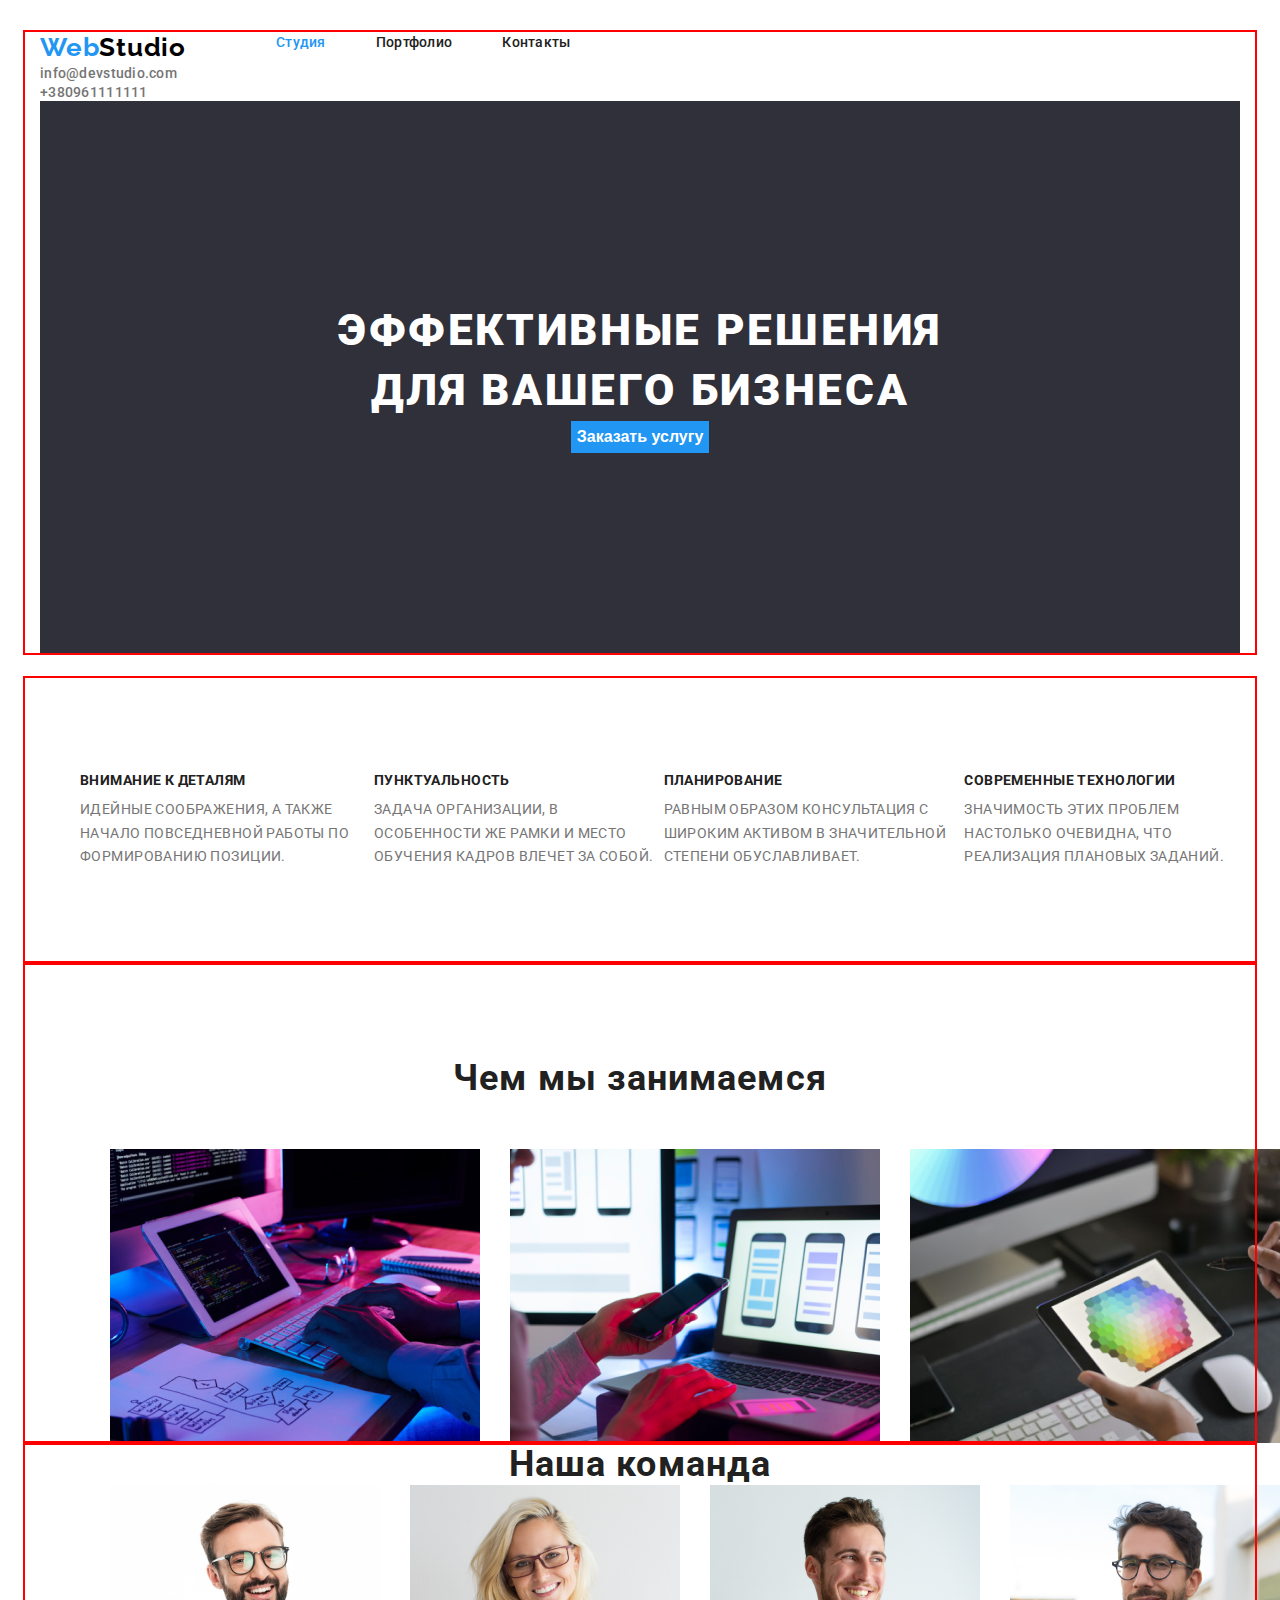
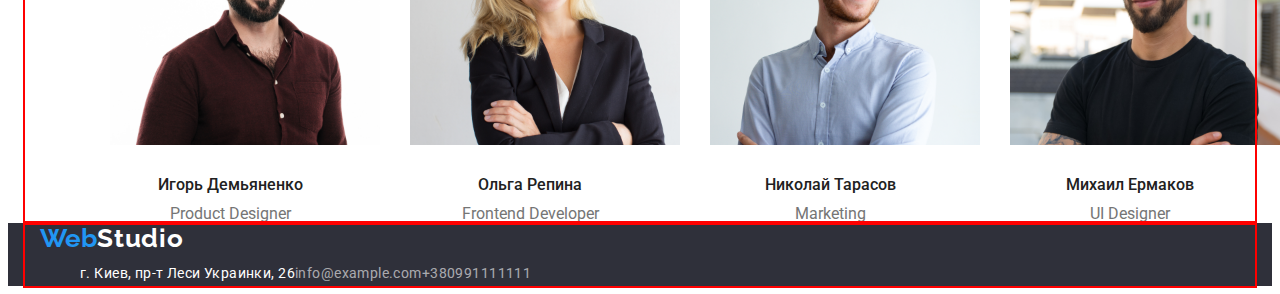
==== commit 8c53b5b7: "Дошел до футера" ====
--- a/index.html
+++ b/index.html
@@ -25,97 +25,103 @@
   <body>
     <!--Header-->
     <header class="header">
-      <nav class="header-nav">
-        <a class="header-logo link link-studio" lang="en" href="./index.html">
-          <span class="color-log">Web</span>Studio</a
-        >
+      <div class="container">
+        <nav class="header-nav">
+          <a class="header-logo link link-studio" lang="en" href="./index.html">
+            <span class="color-log">Web</span>Studio</a
+          >
 
-        <ul class="list header-list" lang="ru">
-          <li class="header-item">
-            <a class="link header-link active-page" href="">Студия</a>
-          </li>
-          <li class="header-item">
-            <a class="link header-link" href="./portfolio.html">Портфолио</a>
-          </li>
-          <li class="header-item">
-            <a class="link header-link" href="">Контакты</a>
-          </li>
-        </ul>
-      </nav>
+          <ul class="list header-list" lang="ru">
+            <li class="header-item">
+              <a class="link header-link active-page" href="">Студия</a>
+            </li>
+            <li class="header-item">
+              <a class="link header-link" href="./portfolio.html">Портфолио</a>
+            </li>
+            <li class="header-item">
+              <a class="link header-link" href="">Контакты</a>
+            </li>
+          </ul>
+        </nav>
 
-      <!--contacts sections -->
-      <div>
-        <a class="header-contact" href="mailto:info@devstudio.com">info@devstudio.com</a>
+        <!--contacts sections -->
+        <div>
+          <a class="header-contact" href="mailto:info@devstudio.com">info@devstudio.com</a>
+        </div>
+        <div>
+          <a class="header-contact" href="tel:+380961111111">+380961111111</a>
+        </div>
+        <!--section button-->
+        <section class="section-banner">
+          <h1 class="section-title">
+            Эффективные решения <br />
+            для вашего бизнеса
+          </h1>
+
+          <!--button-->
+          <button type="button" class="button">Заказать услугу</button>
+        </section>
       </div>
-      <div>
-        <a class="header-contact" href="tel:+380961111111">+380961111111</a>
-      </div>
-      <!--section button-->
-      <section class="section-banner">
-        <h1 class="section-title">
-          Эффективные решения <br />
-          для вашего бизнеса
-        </h1>
-
-        <!--button-->
-        <button type="button" class="button">Заказать услугу</button>
-      </section>
     </header>
 
     <!--section description-->
     <main>
       <section class="hero">
-        <h2 class="visually-hidden" hidden>CEO</h2>
+        <div class="container">
+          <h2 class="visually-hidden" hidden>CEO</h2>
 
-        <ul class="list hero-list">
-          <li class="hero-item">
-            <h2 class="hero-title">Внимание к деталям</h2>
-            <p class="hero-after-title">
-              Идейные соображения, а также начало повседневной работы по формированию позиции.
-            </p>
-          </li>
+          <ul class="list hero-list">
+            <li class="hero-item">
+              <h2 class="hero-title">Внимание к деталям</h2>
+              <p class="hero-after-title">
+                Идейные соображения, а также начало повседневной работы по формированию позиции.
+              </p>
+            </li>
 
-          <li class="hero-item">
-            <h2 class="hero-title">Пунктуальность</h2>
-            <p class="hero-after-title">
-              Задача организации, в особенности же рамки и место обучения кадров влечет за собой.
-            </p>
-          </li>
+            <li class="hero-item">
+              <h2 class="hero-title">Пунктуальность</h2>
+              <p class="hero-after-title">
+                Задача организации, в особенности же рамки и место обучения кадров влечет за собой.
+              </p>
+            </li>
 
-          <li class="hero-item">
-            <h2 class="hero-title">Планирование</h2>
-            <p class="hero-after-title">
-              Равным образом консультация с широким активом в значительной степени обуславливает.
-            </p>
-          </li>
+            <li class="hero-item">
+              <h2 class="hero-title">Планирование</h2>
+              <p class="hero-after-title">
+                Равным образом консультация с широким активом в значительной степени обуславливает.
+              </p>
+            </li>
 
-          <li class="hero-item">
-            <h2 class="hero-title">Современные технологии</h2>
-            <p class="hero-after-title">
-              Значимость этих проблем настолько очевидна, что реализация плановых заданий.
-            </p>
-          </li>
-        </ul>
+            <li class="hero-item">
+              <h2 class="hero-title">Современные технологии</h2>
+              <p class="hero-after-title">
+                Значимость этих проблем настолько очевидна, что реализация плановых заданий.
+              </p>
+            </li>
+          </ul>
+        </div>
       </section>
 
       <!--Our work section-->
       <section class="section-work">
-        <h2 class="work-title">Чем мы занимаемся</h2>
-        <ul class="list">
-          <li>
-            <img src="./images/photo1.png" alt="Десктопные приложения" />
-          </li>
-          <li>
-            <img src="./images/photo2.png" alt="Мобильные приложения" />
-          </li>
-          <li>
-            <img src="./images/photo3.png" alt="Дизайнерские решения" />
-          </li>
-        </ul>
+        <div class="container">
+          <h2 class="work-title">Чем мы занимаемся</h2>
+          <ul class="list">
+            <li class="team-photo">
+              <img src="./images/photo1.png" alt="Десктопные приложения" />
+            </li class="team-photo">
+            <li>
+              <img src="./images/photo2.png" alt="Мобильные приложения" />
+            </li>
+            <li class="team-photo">
+              <img src="./images/photo3.png" alt="Дизайнерские решения" />
+            </li>
+          </ul>
+        </div>
       </section>
 
       <!--section team-->
-      <div>
+      <div class="container">
         <section>
           <h2 class="team-title">Наша команда</h2>
           <ul class="list">
@@ -148,27 +154,29 @@
     </main>
     <!--footer section-->
     <footer class="section-footer">
-      <a class="link-footer" href="/index.html">Web<span class="color-footer">Studio</span></a>
-      <div>
-        <address>
-          <ul class="list">
-            <li>
-              <a
-                class="address"
-                href="https://goo.gl/maps/Afqt2rmy2DsJCTwLA"
-                target="_blank"
-                rel="noopener noreferre"
-                >г. Киев, пр-т Леси Украинки, 26</a
-              >
-            </li>
-            <li>
-              <a class="contact-list" href="mailto:info@devstudio.com">info@example.com</a>
-            </li>
-            <li>
-              <a class="contact-list" href="tel:+380961111111">+380991111111</a>
-            </li>
-          </ul>
-        </address>
+      <div class="container">
+        <a class="link-footer" href="/index.html">Web<span class="color-footer">Studio</span></a>
+        <div>
+          <address>
+            <ul class="list">
+              <li>
+                <a
+                  class="address"
+                  href="https://goo.gl/maps/Afqt2rmy2DsJCTwLA"
+                  target="_blank"
+                  rel="noopener noreferre"
+                  >г. Киев, пр-т Леси Украинки, 26</a
+                >
+              </li>
+              <li>
+                <a class="contact-list" href="mailto:info@devstudio.com">info@example.com</a>
+              </li>
+              <li>
+                <a class="contact-list" href="tel:+380961111111">+380991111111</a>
+              </li>
+            </ul>
+          </address>
+        </div>
       </div>
     </footer>
   </body>
--- a/css/styles.css
+++ b/css/styles.css
@@ -7,8 +7,22 @@
 body {
   background: #ffffff;
   color: #212121;
-  font-family: Roboto, raleway, sans-serif;
-}
+  font-family: Roboto, sans-serif;
+}
+
+p,
+h1,
+h2,
+h3,
+h4,
+h5,
+h6 {
+  margin: 0;
+}
+ul {
+  margin: 0;
+}
+
 .visually-hidden {
   position: absolute;
   white-space: nowrap;
@@ -21,8 +35,28 @@
   clip-path: inset(50%);
   margin: -1px;
 }
+.container {
+  width: 1200px;
+  padding-left: 15px;
+  padding-right: 15px;
+  margin: 0 auto;
+  outline: 2px solid red;
+}
+img {
+  display: block;
+
+  margin-left: 30px;
+}
 
 /* <!--Header--> */
+.header {
+  padding-top: 24px;
+  padding-bottom: 25px;
+}
+.header-nav {
+  display: flex;
+}
+
 .link {
   font-weight: 500;
   font-size: 14px;
@@ -41,24 +75,32 @@
 
   color: #000000;
 }
+/* .header-logo {
+  padding-top: 24px;
+  padding-bottom: 25px; */
+
 .color-log {
   font-style: normal;
   font-weight: bold;
   font-size: 26px;
   line-height: 31px;
   letter-spacing: 0.03em;
-
   color: #2196f3;
 }
 
 /* Весь тег Ul без точек */
 .list {
   list-style: none;
+  display: flex;
 }
 
 /* header-link */
 .header-link {
   color: var(--hero-text-color);
+  margin-left: 50px;
+}
+.header-list {
+  display: flex;
 }
 /* ховер для ссылок */
 .header-link:hover,
@@ -86,6 +128,10 @@
 /* <!--section button--> */
 .section-banner {
   background: #2f303a;
+  padding-top: 200px;
+  padding-bottom: 200px;
+  text-align: center;
+  width: auto;
 }
 
 .section-title {
@@ -122,11 +168,14 @@
   font-weight: bold;
   font-size: 14px;
   line-height: 16px;
-
   letter-spacing: 0.03em;
   text-transform: uppercase;
-
-  color: #212121;
+  color: #212121;
+  margin-bottom: 10px;
+}
+.hero-list {
+  padding-top: 94px;
+  padding-bottom: 94px;
 }
 .hero-item {
   font-style: normal;
@@ -143,9 +192,7 @@
   font-weight: normal;
   font-size: 14px;
   line-height: 1.71;
-
-  letter-spacing: 0.03em;
-
+  letter-spacing: 0.03em;
   color: #757575;
 }
 /* <!--Our work section--> */
@@ -155,8 +202,9 @@
   line-height: 42px;
   text-align: center;
   letter-spacing: 0.03em;
-
-  color: #212121;
+  color: #212121;
+  padding-top: 94px;
+  padding-bottom: 50px;
 }
 /* <!--section team--> */
 .team-title {
@@ -165,7 +213,6 @@
   line-height: 42px;
   text-align: center;
   letter-spacing: 0.03em;
-
   color: #212121;
 }
 .team-name-title {
@@ -174,6 +221,8 @@
   line-height: 19px;
   text-align: center;
   color: #212121;
+  margin-bottom: 10px;
+  margin-top: 30px;
 }
 .team-description {
   font-weight: normal;
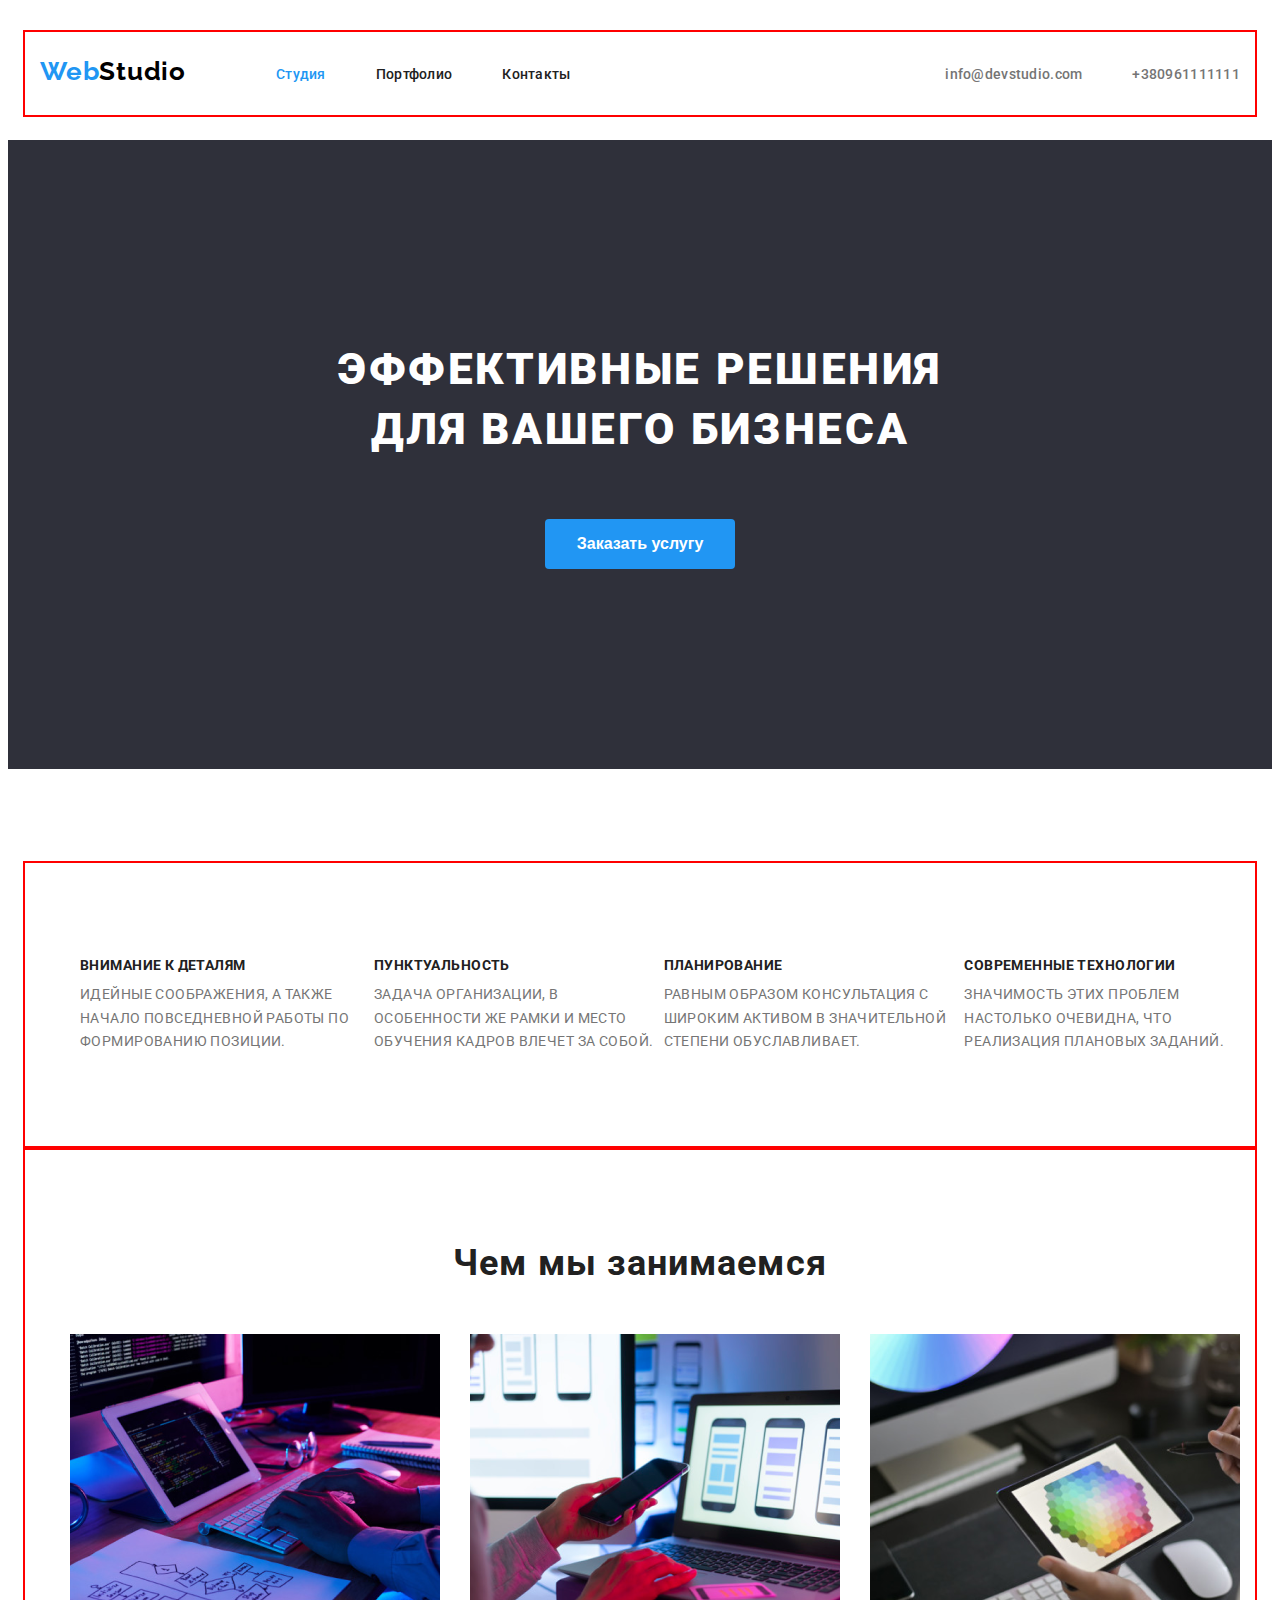
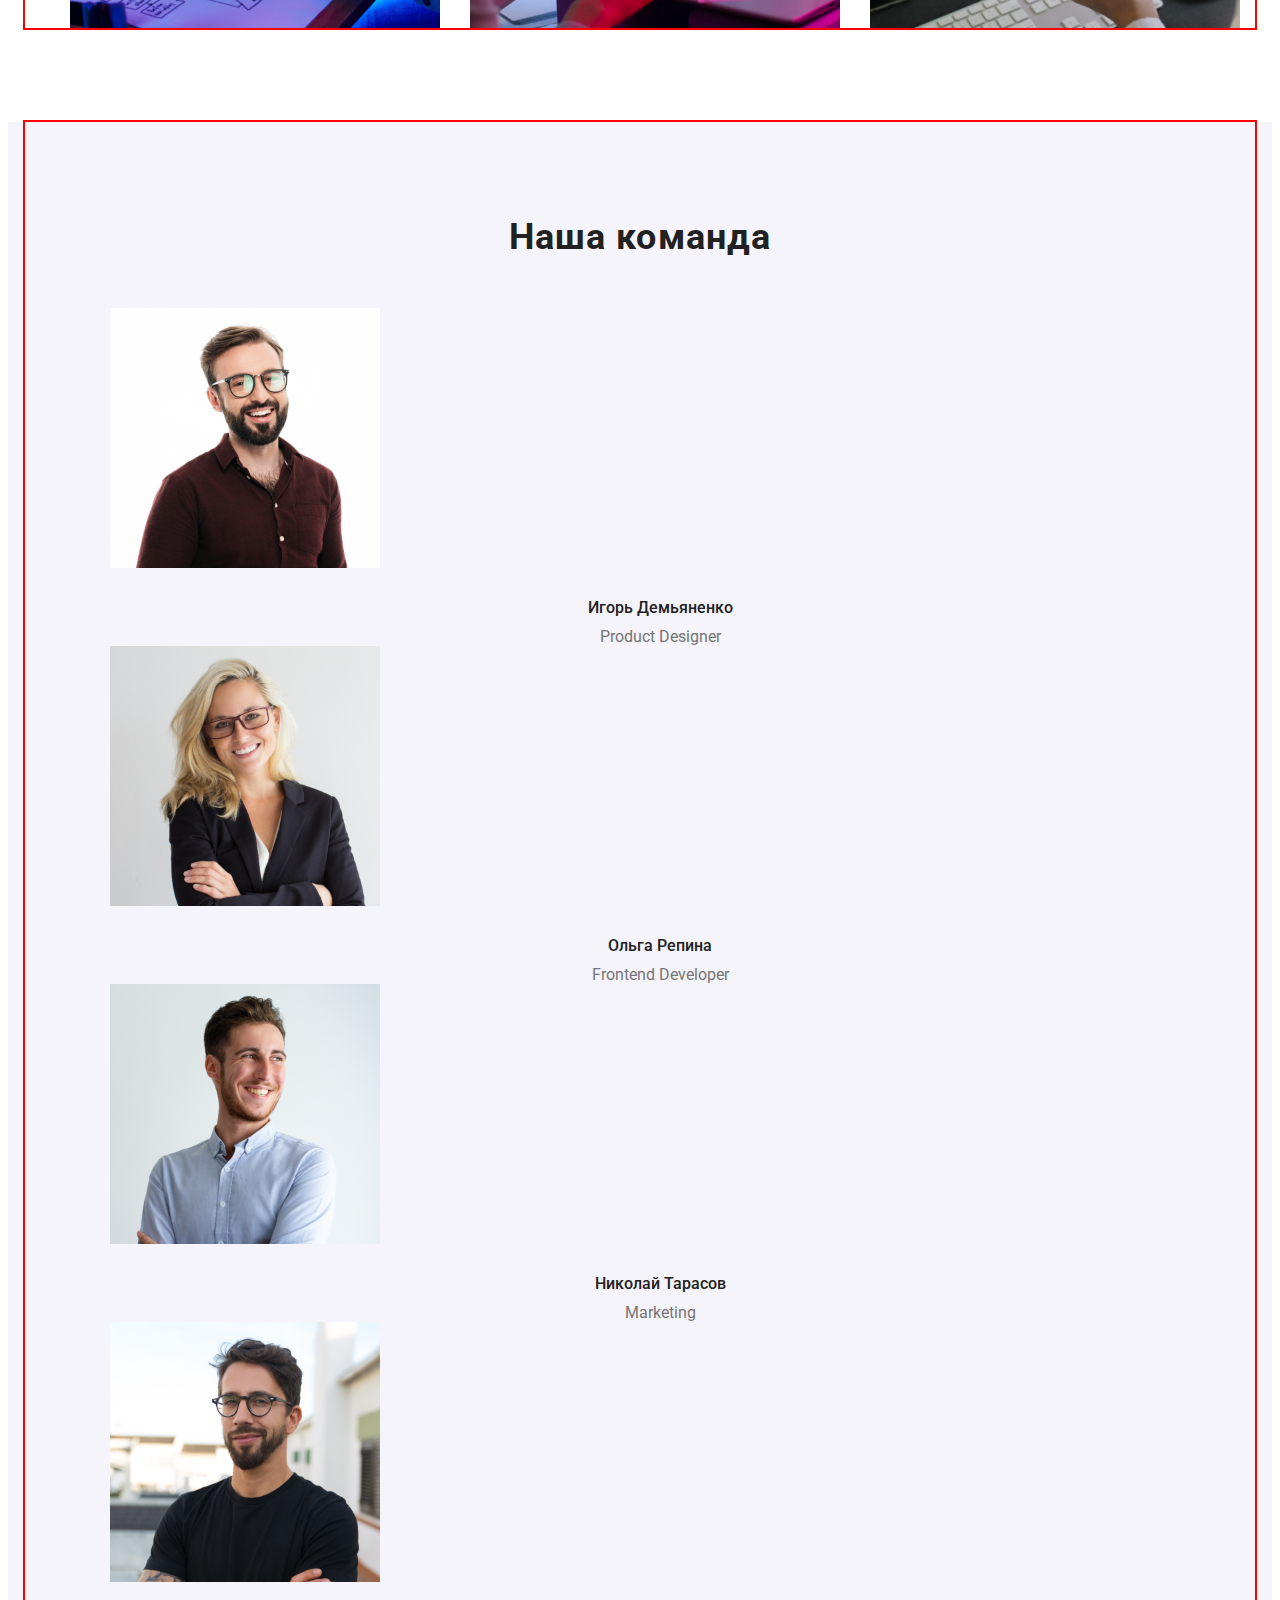
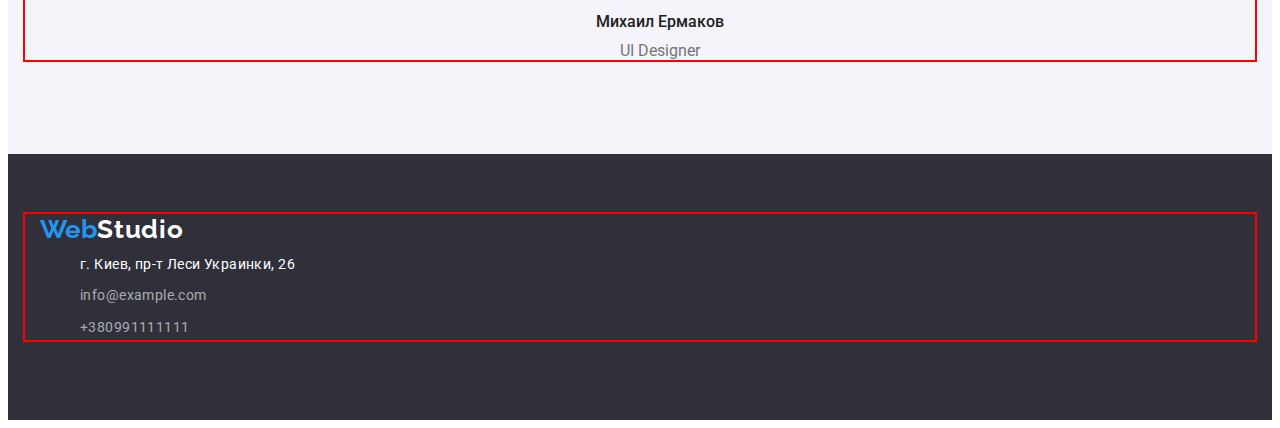
==== commit b17e1b71: "дошел до серидины" ====
--- a/index.html
+++ b/index.html
@@ -25,7 +25,7 @@
   <body>
     <!--Header-->
     <header class="header">
-      <div class="container">
+      <div class="container header-container">
         <nav class="header-nav">
           <a class="header-logo link link-studio" lang="en" href="./index.html">
             <span class="color-log">Web</span>Studio</a
@@ -45,24 +45,26 @@
         </nav>
 
         <!--contacts sections -->
-        <div>
-          <a class="header-contact" href="mailto:info@devstudio.com">info@devstudio.com</a>
+        <div class="contact-header">
+          <ul class="list header-dsaasd">
+            <li>
+              <a class="header-contact" href="mailto:info@devstudio.com">info@devstudio.com</a>
+            </li>
+            <li><a class="header-contact" href="tel:+380961111111">+380961111111</a></li>
+          </ul>
         </div>
-        <div>
-          <a class="header-contact" href="tel:+380961111111">+380961111111</a>
-        </div>
-        <!--section button-->
-        <section class="section-banner">
-          <h1 class="section-title">
-            Эффективные решения <br />
-            для вашего бизнеса
-          </h1>
-
-          <!--button-->
-          <button type="button" class="button">Заказать услугу</button>
-        </section>
       </div>
     </header>
+    <!--section button-->
+    <section class="section-banner">
+      <h1 class="section-title">
+        Эффективные решения <br />
+        для вашего бизнеса
+      </h1>
+
+      <!--button-->
+      <button type="button" class="button shadow-textbt">Заказать услугу</button>
+    </section>
 
     <!--section description-->
     <main>
@@ -106,10 +108,10 @@
       <section class="section-work">
         <div class="container">
           <h2 class="work-title">Чем мы занимаемся</h2>
-          <ul class="list">
+          <ul class="list img-flax no-dote">
             <li class="team-photo">
               <img src="./images/photo1.png" alt="Десктопные приложения" />
-            </li class="team-photo">
+            </li>
             <li>
               <img src="./images/photo2.png" alt="Мобильные приложения" />
             </li>
@@ -121,10 +123,11 @@
       </section>
 
       <!--section team-->
-      <div class="container">
-        <section>
+
+      <section class="team-section">
+        <div class="container">
           <h2 class="team-title">Наша команда</h2>
-          <ul class="list">
+          <ul class="list team-flex">
             <li>
               <img src="./images/team1.png" alt="Игорь Демьяненко" width="270" />
               <h3 class="team-name-title">Игорь Демьяненко</h3>
@@ -149,15 +152,15 @@
               <p class="team-description">UI Designer</p>
             </li>
           </ul>
-        </section>
-      </div>
+        </div>
+      </section>
     </main>
     <!--footer section-->
     <footer class="section-footer">
       <div class="container">
         <a class="link-footer" href="/index.html">Web<span class="color-footer">Studio</span></a>
         <div>
-          <address>
+          <address class="link-address">
             <ul class="list">
               <li>
                 <a
--- a/css/styles.css
+++ b/css/styles.css
@@ -44,17 +44,23 @@
 }
 img {
   display: block;
-
   margin-left: 30px;
 }
-
+.header-container {
+  display: flex;
+}
 /* <!--Header--> */
 .header {
   padding-top: 24px;
   padding-bottom: 25px;
 }
 .header-nav {
-  display: flex;
+  padding-top: 24px;
+  padding-bottom: 25px;
+  display: flex;
+}
+.contact-header {
+  margin-left: auto;
 }
 
 .link {
@@ -75,9 +81,6 @@
 
   color: #000000;
 }
-/* .header-logo {
-  padding-top: 24px;
-  padding-bottom: 25px; */
 
 .color-log {
   font-style: normal;
@@ -91,7 +94,6 @@
 /* Весь тег Ul без точек */
 .list {
   list-style: none;
-  display: flex;
 }
 
 /* header-link */
@@ -101,6 +103,7 @@
 }
 .header-list {
   display: flex;
+  align-items: center;
 }
 /* ховер для ссылок */
 .header-link:hover,
@@ -117,6 +120,12 @@
   letter-spacing: 0.02em;
   color: #757575;
   text-decoration: none;
+  margin-left: 50px;
+}
+.header-dsaasd {
+  display: flex;
+  padding-top: 32px;
+  padding-bottom: 32px;
 }
 
 /* ховер и фокус для сектора контакты */
@@ -139,25 +148,28 @@
   font-weight: 900;
   font-size: 44px;
   line-height: 1.36;
-
   text-align: center;
   letter-spacing: 0.06em;
   text-transform: uppercase;
-
   color: var(--text-color);
+  padding-bottom: 30px;
 }
 .button {
+  margin-top: 29px;
+  padding: 10px 32px;
+  border-radius: 4px;
+  margin-left: auto;
+  margin-right: auto;
   font-style: normal;
   font-weight: bold;
   font-size: 16px;
   line-height: 1.87;
-
   border: none;
-
   color: var(--text-color);
   background-color: #2196f3;
   cursor: pointer;
 }
+
 .button :hover,
 .button :focus {
   color: #188ce8;
@@ -176,6 +188,7 @@
 .hero-list {
   padding-top: 94px;
   padding-bottom: 94px;
+  display: flex;
 }
 .hero-item {
   font-style: normal;
@@ -195,7 +208,13 @@
   letter-spacing: 0.03em;
   color: #757575;
 }
+.hero {
+  padding-top: 94px;
+}
 /* <!--Our work section--> */
+.section-work {
+  padding-bottom: 94px;
+}
 .work-title {
   font-weight: bold;
   font-size: 36px;
@@ -206,6 +225,9 @@
   padding-top: 94px;
   padding-bottom: 50px;
 }
+.about-workers {
+  background-color: #f5f4fa;
+}
 /* <!--section team--> */
 .team-title {
   font-weight: bold;
@@ -214,6 +236,18 @@
   text-align: center;
   letter-spacing: 0.03em;
   color: #212121;
+  padding-top: 94px;
+  padding-bottom: 50px;
+}
+.img-flax {
+  display: flex;
+  margin-top: 50px;
+  justify-content: center;
+}
+.no-dote {
+  list-style-type: none;
+  margin: 0;
+  padding: 0;
 }
 .team-name-title {
   font-weight: 500;
@@ -230,6 +264,11 @@
   line-height: 19px;
   text-align: center;
   color: #757575;
+}
+.team-section {
+  padding-top: 0px;
+  padding-bottom: 94px;
+  background-color: #f5f4fa;
 }
 
 /* <!--footer section--> */
@@ -238,6 +277,8 @@
   font-size: 26px;
   line-height: 31px;
   background: #2f303a;
+  padding-top: 60px;
+  padding-bottom: 60px;
 }
 .color-footer {
   font-weight: bold;
@@ -254,6 +295,9 @@
   text-decoration: none;
 }
 /* address */
+.link-address {
+  margin-bottom: 20px;
+}
 .address {
   font-family: Roboto;
   font-weight: normal;
@@ -263,6 +307,7 @@
   letter-spacing: 0.03em;
   color: #ffffff;
   text-decoration: none;
+  margin-bottom: 9px;
 }
 .address:hover,
 .address:focus {
@@ -275,7 +320,6 @@
   font-size: 14px;
   line-height: 1.71;
   letter-spacing: 0.03em;
-
   color: rgba(255, 255, 255, 0.6);
   text-decoration: none;
 }
